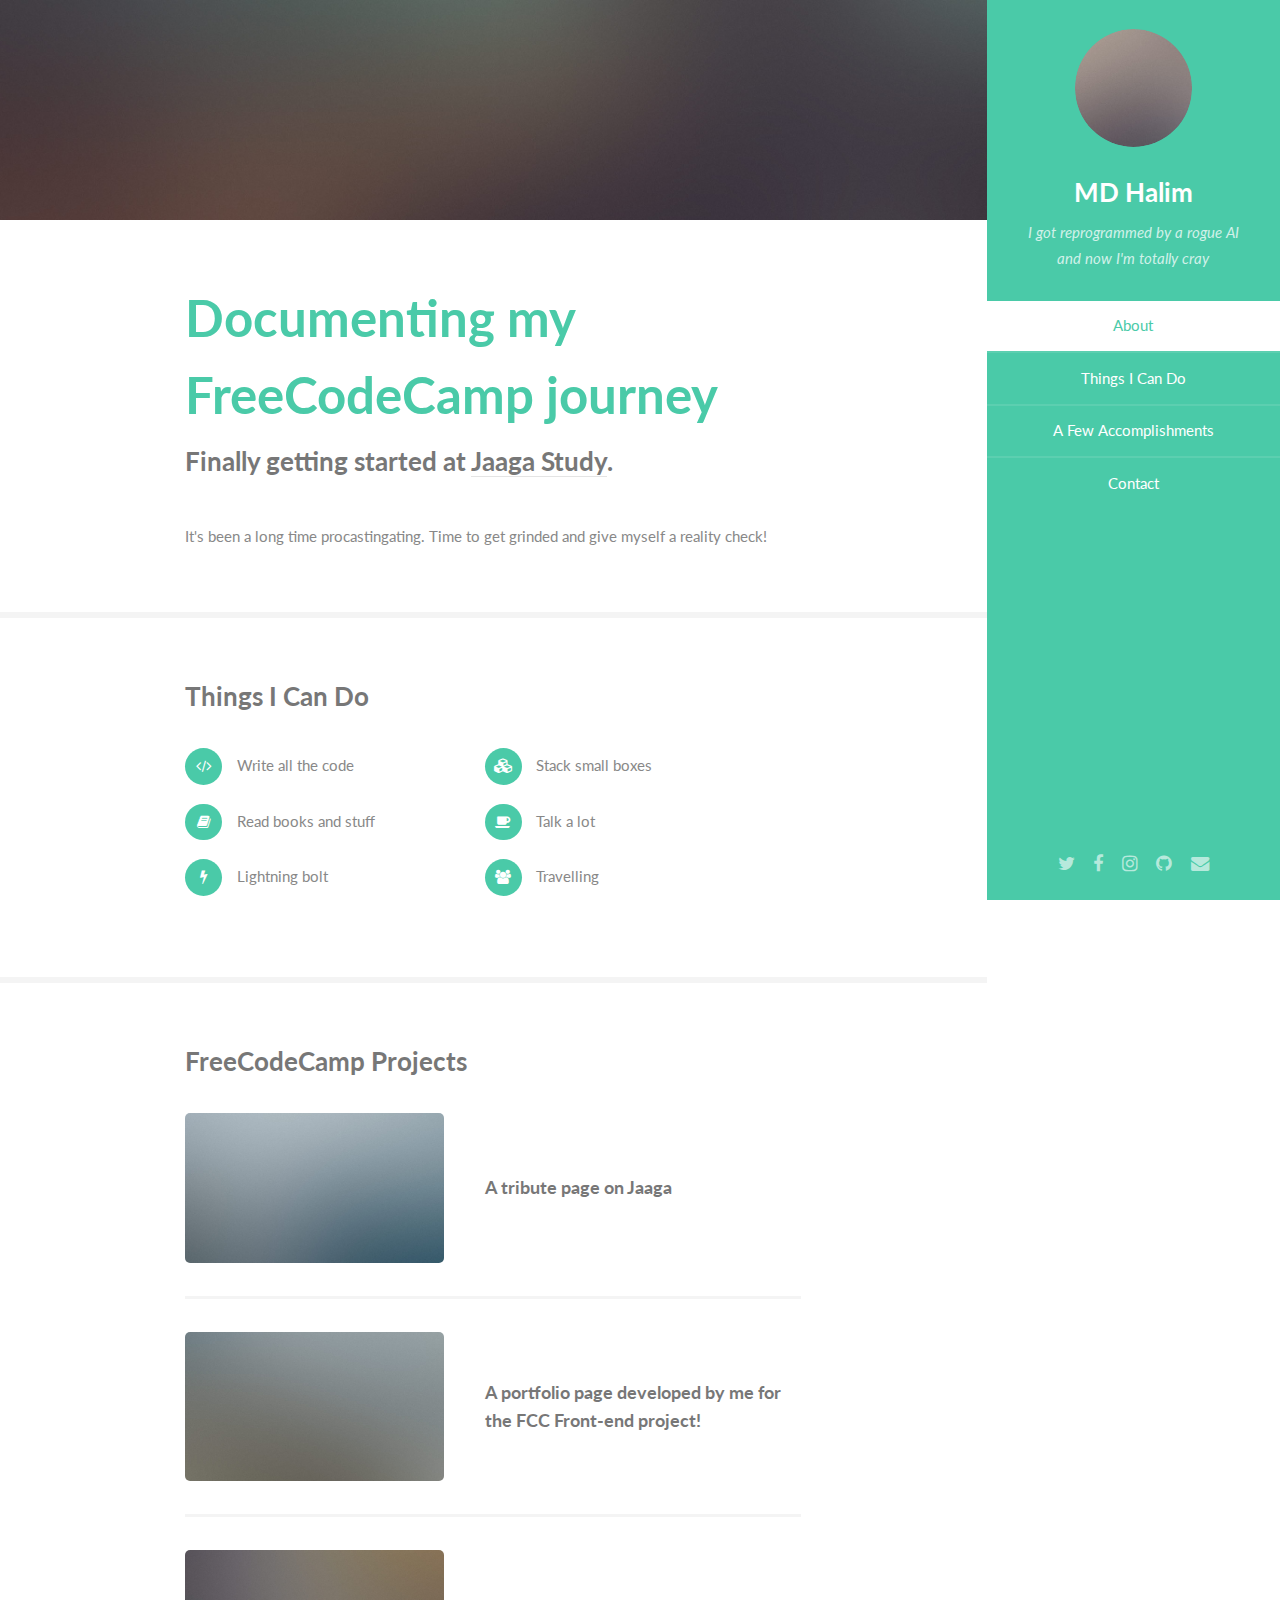
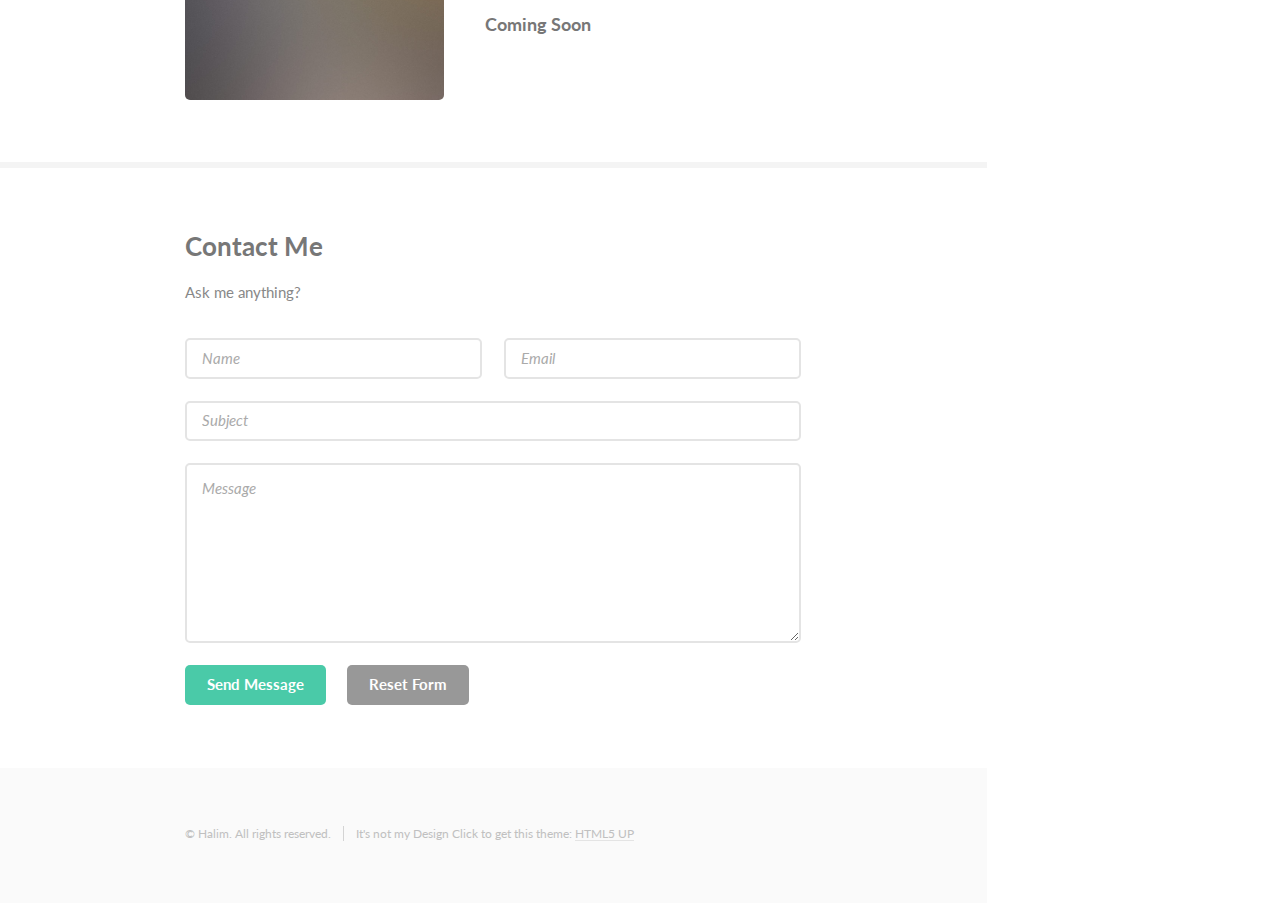
==== index.html @ 6d4e3729 "adding pagesg" ====
<!DOCTYPE HTML>
<!--
	Read Only by HTML5 UP
	html5up.net | @ajlkn
	Free for personal and commercial use under the CCA 3.0 license (html5up.net/license)
-->
<html>
	<head>
		<title>Read Only by HTML5 UP</title>
		<meta charset="utf-8" />
		<meta name="viewport" content="width=device-width, initial-scale=1" />
		<!--[if lte IE 8]><script src="assets/js/ie/html5shiv.js"></script><![endif]-->
		<link rel="stylesheet" href="assets/css/main.css" />
		<!--[if lte IE 8]><link rel="stylesheet" href="assets/css/ie8.css" /><![endif]-->
	</head>
	<body>

		<!-- Header -->
			<section id="header">
				<header>
					<span class="image avatar"><img src="images/avatar.jpg" alt="" /></span>
					<h1 id="logo"><a href="#">MD Halim</a></h1>
					<p>I got reprogrammed by a rogue AI<br />
					and now I'm totally cray</p>
				</header>
				<nav id="nav">
					<ul>
						<li><a href="#one" class="active">About</a></li>
						<li><a href="#two">Things I Can Do</a></li>
						<li><a href="#three">A Few Accomplishments</a></li>
						<li><a href="#four">Contact</a></li>
					</ul>
				</nav>
				<footer>
					<ul class="icons">
						<li><a href="http://twitter.com/halim.infinity" class="icon fa-twitter"><span class="label">Twitter</span></a></li>
						<li><a href="http://facebook.com/mdhalim" class="icon fa-facebook"><span class="label">Facebook</span></a></li>
						<li><a href="http://instagram.com/in4ra3d" class="icon fa-instagram"><span class="label">Instagram</span></a></li>
						<li><a href="http://github.com/mdhalim" class="icon fa-github"><span class="label">Github</span></a></li>
						<li><a href="mailto:halim.infinity@gmail.com" class="icon fa-envelope"><span class="label">Email</span></a></li>
					</ul>
				</footer>
			</section>

		<!-- Wrapper -->
			<div id="wrapper">

				<!-- Main -->
					<div id="main">

						<!-- One -->
							<section id="one">
								<div class="container">
									<header class="major">
										<h2>Documenting my FreeCodeCamp journey</h2>
										<p>Finally getting started at <a href="http://jaaga.in/study">Jaaga Study</a>.</p>
									</header>
									<p>It's been a long time procastingating. Time to get grinded and give myself a reality check!<p>
									</div>
							</section>

						<!-- Two -->
							<section id="two">
								<div class="container">
									<h3>Things I Can Do</h3>
									<p></p>
									<ul class="feature-icons">
										<li class="fa-code">Write all the code</li>
										<li class="fa-cubes">Stack small boxes</li>
										<li class="fa-book">Read books and stuff</li>
										<li class="fa-coffee">Talk a lot</li>
										<li class="fa-bolt">Lightning bolt</li>
										<li class="fa-users">Travelling</li>
									</ul>
								</div>
							</section>

						<!-- Three -->
							<section id="three">
								<div class="container">
									<h3>FreeCodeCamp Projects</h3>
									<p></p>
									<div class="features">
										<article>
											<a href="http://mdhalim.github.io/tribute_page/" class="image"><img src="images/pic01.jpg" alt="" /></a>
											<div class="inner">
												<h4>A tribute page on Jaaga</h4>
											</div>
										</article>
										<article>
											<a href="http://mdhalim.github.io/portfolio/" class="image"><img src="images/pic02.jpg" alt="" /></a>
											<div class="inner">
												<h4>A portfolio page developed by me for the FCC Front-end project!</h4>
											</div>
										</article>
										<article>
											<a href="#" class="image"><img src="images/pic03.jpg" alt="" /></a>
											<div class="inner">
												<h4>Coming Soon</h4>
											</div>
										</article>
									</div>
								</div>
							</section>

						<!-- Four -->
							<section id="four">
								<div class="container">
									<h3>Contact Me</h3>
									<p>Ask me anything?<p>
										<form method="post" action="#">
										<div class="row uniform">
											<div class="6u 12u(xsmall)"><input type="text" name="name" id="name" placeholder="Name" /></div>
											<div class="6u 12u(xsmall)"><input type="email" name="email" id="email" placeholder="Email" /></div>
										</div>
										<div class="row uniform">
											<div class="12u"><input type="text" name="subject" id="subject" placeholder="Subject" /></div>
										</div>
										<div class="row uniform">
											<div class="12u"><textarea name="message" id="message" placeholder="Message" rows="6"></textarea></div>
										</div>
										<div class="row uniform">
											<div class="12u">
												<ul class="actions">
													<li><input type="submit" class="special" value="Send Message" /></li>
													<li><input type="reset" value="Reset Form" /></li>
												</ul>
											</div>
										</div>
									</form>
								</div>
							</section>

						<!-- Five -->
						<!--
							<section id="five">
								<div class="container">
									<h3>Elements</h3>

									<section>
										<h4>Text</h4>
										<p>This is <b>bold</b> and this is <strong>strong</strong>. This is <i>italic</i> and this is <em>emphasized</em>.
										This is <sup>superscript</sup> text and this is <sub>subscript</sub> text.
										This is <u>underlined</u> and this is code: <code>for (;;) { ... }</code>. Finally, <a href="#">this is a link</a>.</p>
										<hr />
										<header>
											<h4>Heading with a Subtitle</h4>
											<p>Lorem ipsum dolor sit amet nullam id egestas urna aliquam</p>
										</header>
										<p>Nunc lacinia ante nunc ac lobortis. Interdum adipiscing gravida odio porttitor sem non mi integer non faucibus ornare mi ut ante amet placerat aliquet. Volutpat eu sed ante lacinia sapien lorem accumsan varius montes viverra nibh in adipiscing blandit tempus accumsan.</p>
										<header>
											<h5>Heading with a Subtitle</h5>
											<p>Lorem ipsum dolor sit amet nullam id egestas urna aliquam</p>
										</header>
										<p>Nunc lacinia ante nunc ac lobortis. Interdum adipiscing gravida odio porttitor sem non mi integer non faucibus ornare mi ut ante amet placerat aliquet. Volutpat eu sed ante lacinia sapien lorem accumsan varius montes viverra nibh in adipiscing blandit tempus accumsan.</p>
										<hr />
										<h2>Heading Level 2</h2>
										<h3>Heading Level 3</h3>
										<h4>Heading Level 4</h4>
										<h5>Heading Level 5</h5>
										<h6>Heading Level 6</h6>
										<hr />
										<h5>Blockquote</h5>
										<blockquote>Fringilla nisl. Donec accumsan interdum nisi, quis tincidunt felis sagittis eget tempus euismod. Vestibulum ante ipsum primis in faucibus vestibulum. Blandit adipiscing eu felis iaculis volutpat ac adipiscing accumsan faucibus. Vestibulum ante ipsum primis in faucibus lorem ipsum dolor sit amet nullam adipiscing eu felis.</blockquote>
										<h5>Preformatted</h5>
										<pre><code>i = 0;

	while (!deck.isInOrder()) {
	    print 'Iteration ' + i;
	    deck.shuffle();
	    i++;
	}

	print 'It took ' + i + ' iterations to sort the deck.';</code></pre>
									</section>

									<section>
										<h4>Lists</h4>
										<div class="row">
											<div class="6u 12u(xsmall)">
												<h5>Unordered</h5>
												<ul>
													<li>Dolor pulvinar etiam magna etiam.</li>
													<li>Sagittis adipiscing lorem eleifend.</li>
													<li>Felis enim feugiat dolore viverra.</li>
												</ul>
												<h5>Alternate</h5>
												<ul class="alt">
													<li>Dolor pulvinar etiam magna etiam.</li>
													<li>Sagittis adipiscing lorem eleifend.</li>
													<li>Felis enim feugiat dolore viverra.</li>
												</ul>
											</div>
											<div class="6u 12u(xsmall)">
												<h5>Ordered</h5>
												<ol>
													<li>Dolor pulvinar etiam magna etiam.</li>
													<li>Etiam vel felis at lorem sed viverra.</li>
													<li>Felis enim feugiat dolore viverra.</li>
													<li>Dolor pulvinar etiam magna etiam.</li>
													<li>Etiam vel felis at lorem sed viverra.</li>
													<li>Felis enim feugiat dolore viverra.</li>
												</ol>
												<h5>Icons</h5>
												<ul class="icons">
													<li><a href="#" class="icon fa-twitter"><span class="label">Twitter</span></a></li>
													<li><a href="#" class="icon fa-facebook"><span class="label">Facebook</span></a></li>
													<li><a href="#" class="icon fa-instagram"><span class="label">Instagram</span></a></li>
													<li><a href="#" class="icon fa-github"><span class="label">Github</span></a></li>
													<li><a href="#" class="icon fa-dribbble"><span class="label">Dribbble</span></a></li>
													<li><a href="#" class="icon fa-tumblr"><span class="label">Tumblr</span></a></li>
												</ul>
											</div>
										</div>
										<h5>Actions</h5>
										<ul class="actions">
											<li><a href="#" class="button special">Default</a></li>
											<li><a href="#" class="button">Default</a></li>
											<li><a href="#" class="button alt">Default</a></li>
										</ul>
										<ul class="actions small">
											<li><a href="#" class="button special small">Small</a></li>
											<li><a href="#" class="button small">Small</a></li>
											<li><a href="#" class="button alt small">Small</a></li>
										</ul>
										<div class="row">
											<div class="3u 6u(medium) 12u$(xsmall)">
												<ul class="actions vertical">
													<li><a href="#" class="button special">Default</a></li>
													<li><a href="#" class="button">Default</a></li>
													<li><a href="#" class="button alt">Default</a></li>
												</ul>
											</div>
											<div class="3u 6u$(medium) 12u$(xsmall)">
												<ul class="actions vertical small">
													<li><a href="#" class="button special small">Small</a></li>
													<li><a href="#" class="button small">Small</a></li>
													<li><a href="#" class="button alt small">Small</a></li>
												</ul>
											</div>
											<div class="3u 6u(medium) 12u$(xsmall)">
												<ul class="actions vertical">
													<li><a href="#" class="button special fit">Default</a></li>
													<li><a href="#" class="button fit">Default</a></li>
													<li><a href="#" class="button alt fit">Default</a></li>
												</ul>
											</div>
											<div class="3u 6u$(medium) 12u$(xsmall)">
												<ul class="actions vertical small">
													<li><a href="#" class="button special small fit">Small</a></li>
													<li><a href="#" class="button small fit">Small</a></li>
													<li><a href="#" class="button alt small fit">Small</a></li>
												</ul>
											</div>
										</div>
									</section>

									<section>
										<h4>Table</h4>
										<h5>Default</h5>
										<div class="table-wrapper">
											<table>
												<thead>
													<tr>
														<th>Name</th>
														<th>Description</th>
														<th>Price</th>
													</tr>
												</thead>
												<tbody>
													<tr>
														<td>Item One</td>
														<td>Ante turpis integer aliquet porttitor.</td>
														<td>29.99</td>
													</tr>
													<tr>
														<td>Item Two</td>
														<td>Vis ac commodo adipiscing arcu aliquet.</td>
														<td>19.99</td>
													</tr>
													<tr>
														<td>Item Three</td>
														<td> Morbi faucibus arcu accumsan lorem.</td>
														<td>29.99</td>
													</tr>
													<tr>
														<td>Item Four</td>
														<td>Vitae integer tempus condimentum.</td>
														<td>19.99</td>
													</tr>
													<tr>
														<td>Item Five</td>
														<td>Ante turpis integer aliquet porttitor.</td>
														<td>29.99</td>
													</tr>
												</tbody>
												<tfoot>
													<tr>
														<td colspan="2"></td>
														<td>100.00</td>
													</tr>
												</tfoot>
											</table>
										</div>

										<h5>Alternate</h5>
										<div class="table-wrapper">
											<table class="alt">
												<thead>
													<tr>
														<th>Name</th>
														<th>Description</th>
														<th>Price</th>
													</tr>
												</thead>
												<tbody>
													<tr>
														<td>Item One</td>
														<td>Ante turpis integer aliquet porttitor.</td>
														<td>29.99</td>
													</tr>
													<tr>
														<td>Item Two</td>
														<td>Vis ac commodo adipiscing arcu aliquet.</td>
														<td>19.99</td>
													</tr>
													<tr>
														<td>Item Three</td>
														<td> Morbi faucibus arcu accumsan lorem.</td>
														<td>29.99</td>
													</tr>
													<tr>
														<td>Item Four</td>
														<td>Vitae integer tempus condimentum.</td>
														<td>19.99</td>
													</tr>
													<tr>
														<td>Item Five</td>
														<td>Ante turpis integer aliquet porttitor.</td>
														<td>29.99</td>
													</tr>
												</tbody>
												<tfoot>
													<tr>
														<td colspan="2"></td>
														<td>100.00</td>
													</tr>
												</tfoot>
											</table>
										</div>
									</section>

									<section>
										<h4>Buttons</h4>
										<ul class="actions">
											<li><a href="#" class="button special">Special</a></li>
											<li><a href="#" class="button">Default</a></li>
											<li><a href="#" class="button alt">Alternate</a></li>
										</ul>
										<ul class="actions">
											<li><a href="#" class="button special big">Big</a></li>
											<li><a href="#" class="button">Default</a></li>
											<li><a href="#" class="button alt small">Small</a></li>
										</ul>
										<ul class="actions fit">
											<li><a href="#" class="button special fit">Fit</a></li>
											<li><a href="#" class="button fit">Fit</a></li>
											<li><a href="#" class="button alt fit">Fit</a></li>
										</ul>
										<ul class="actions fit small">
											<li><a href="#" class="button special fit small">Fit + Small</a></li>
											<li><a href="#" class="button fit small">Fit + Small</a></li>
											<li><a href="#" class="button alt fit small">Fit + Small</a></li>
										</ul>
										<ul class="actions">
											<li><a href="#" class="button special icon fa-download">Icon</a></li>
											<li><a href="#" class="button icon fa-download">Icon</a></li>
											<li><a href="#" class="button alt icon fa-check">Icon</a></li>
										</ul>
										<ul class="actions">
											<li><span class="button special disabled">Special</span></li>
											<li><span class="button disabled">Default</span></li>
											<li><span class="button alt disabled">Alternate</span></li>
										</ul>
									</section>

									<section>
										<h4>Form</h4>
										<form method="post" action="#">
											<div class="row uniform">
												<div class="6u 12u(xsmall)">
													<input type="text" name="demo-name" id="demo-name" value="" placeholder="Name" />
												</div>
												<div class="6u 12u(xsmall)">
													<input type="email" name="demo-email" id="demo-email" value="" placeholder="Email" />
												</div>
											</div>
											<div class="row uniform">
												<div class="12u">
													<div class="select-wrapper">
														<select name="demo-category" id="demo-category">
															<option value="">- Category -</option>
															<option value="1">Manufacturing</option>
															<option value="1">Shipping</option>
															<option value="1">Administration</option>
															<option value="1">Human Resources</option>
														</select>
													</div>
												</div>
											</div>
											<div class="row uniform">
												<div class="4u 12u(medium)">
													<input type="radio" id="demo-priority-low" name="demo-priority" checked>
													<label for="demo-priority-low">Low Priority</label>
												</div>
												<div class="4u 12u(medium)">
													<input type="radio" id="demo-priority-normal" name="demo-priority">
													<label for="demo-priority-normal">Normal Priority</label>
												</div>
												<div class="4u 12u(medium)">
													<input type="radio" id="demo-priority-high" name="demo-priority">
													<label for="demo-priority-high">High Priority</label>
												</div>
											</div>
											<div class="row uniform">
												<div class="6u 12u(medium)">
													<input type="checkbox" id="demo-copy" name="demo-copy">
													<label for="demo-copy">Email me a copy of this message</label>
												</div>
												<div class="6u 12u(medium)">
													<input type="checkbox" id="demo-human" name="demo-human" checked>
													<label for="demo-human">I am a human and not a robot</label>
												</div>
											</div>
											<div class="row uniform">
												<div class="12u">
													<textarea name="demo-message" id="demo-message" placeholder="Enter your message" rows="6"></textarea>
												</div>
											</div>
											<div class="row uniform">
												<div class="12u">
													<ul class="actions">
														<li><input type="submit" value="Send Message" /></li>
														<li><input type="reset" value="Reset" class="alt" /></li>
													</ul>
												</div>
											</div>
										</form>
									</section>

									<section>
										<h4>Image</h4>
										<h5>Fit</h5>
										<span class="image fit"><img src="images/banner.jpg" alt="" /></span>
										<div class="box alt">
											<div class="row 50% uniform">
												<div class="4u"><span class="image fit"><img src="images/pic01.jpg" alt="" /></span></div>
												<div class="4u"><span class="image fit"><img src="images/pic02.jpg" alt="" /></span></div>
												<div class="4u"><span class="image fit"><img src="images/pic03.jpg" alt="" /></span></div>
											</div>
											<div class="row 50% uniform">
												<div class="4u"><span class="image fit"><img src="images/pic02.jpg" alt="" /></span></div>
												<div class="4u"><span class="image fit"><img src="images/pic03.jpg" alt="" /></span></div>
												<div class="4u"><span class="image fit"><img src="images/pic01.jpg" alt="" /></span></div>
											</div>
											<div class="row 50% uniform">
												<div class="4u"><span class="image fit"><img src="images/pic03.jpg" alt="" /></span></div>
												<div class="4u"><span class="image fit"><img src="images/pic01.jpg" alt="" /></span></div>
												<div class="4u"><span class="image fit"><img src="images/pic02.jpg" alt="" /></span></div>
											</div>
										</div>
										<h5>Left &amp; Right</h5>
										<p><span class="image left"><img src="images/avatar.jpg" alt="" /></span>Fringilla nisl. Donec accumsan interdum nisi, quis tincidunt felis sagittis eget. tempus euismod. Vestibulum ante ipsum primis in faucibus vestibulum. Blandit adipiscing eu felis iaculis volutpat ac adipiscing accumsan eu faucibus. Integer ac pellentesque praesent tincidunt felis sagittis eget. tempus euismod. Vestibulum ante ipsum primis in faucibus vestibulum. Blandit adipiscing eu felis iaculis volutpat ac adipiscing accumsan eu faucibus. Integer ac pellentesque praesent. Donec accumsan interdum nisi, quis tincidunt felis sagittis eget. tempus euismod. Vestibulum ante ipsum primis in faucibus vestibulum. Blandit adipiscing eu felis iaculis volutpat ac adipiscing accumsan eu faucibus. Integer ac pellentesque praesent tincidunt felis sagittis eget. tempus euismod. Vestibulum ante ipsum primis in faucibus vestibulum. Blandit adipiscing eu felis iaculis volutpat ac adipiscing accumsan eu faucibus. Integer ac pellentesque praesent.</p>
										<p><span class="image right"><img src="images/avatar.jpg" alt="" /></span>Fringilla nisl. Donec accumsan interdum nisi, quis tincidunt felis sagittis eget. tempus euismod. Vestibulum ante ipsum primis in faucibus vestibulum. Blandit adipiscing eu felis iaculis volutpat ac adipiscing accumsan eu faucibus. Integer ac pellentesque praesent tincidunt felis sagittis eget. tempus euismod. Vestibulum ante ipsum primis in faucibus vestibulum. Blandit adipiscing eu felis iaculis volutpat ac adipiscing accumsan eu faucibus. Integer ac pellentesque praesent. Donec accumsan interdum nisi, quis tincidunt felis sagittis eget. tempus euismod. Vestibulum ante ipsum primis in faucibus vestibulum. Blandit adipiscing eu felis iaculis volutpat ac adipiscing accumsan eu faucibus. Integer ac pellentesque praesent tincidunt felis sagittis eget. tempus euismod. Vestibulum ante ipsum primis in faucibus vestibulum. Blandit adipiscing eu felis iaculis volutpat ac adipiscing accumsan eu faucibus. Integer ac pellentesque praesent.</p>
									</section>

								</div>
							</section>
						-->

					</div>

				<!-- Footer -->
					<section id="footer">
						<div class="container">
							<ul class="copyright">
								<li>&copy; Halim. All rights reserved.</li><li>It's not my Design Click to get this theme: <a href="http://html5up.net">HTML5 UP</a></li>
							</ul>
						</div>
					</section>

			</div>

		<!-- Scripts -->
			<script src="assets/js/jquery.min.js"></script>
			<script src="assets/js/jquery.scrollzer.min.js"></script>
			<script src="assets/js/jquery.scrolly.min.js"></script>
			<script src="assets/js/skel.min.js"></script>
			<script src="assets/js/util.js"></script>
			<!--[if lte IE 8]><script src="assets/js/ie/respond.min.js"></script><![endif]-->
			<script src="assets/js/main.js"></script>

	</body>
</html>
---- assets/css/main.css ----
@import url("font-awesome.min.css");
@import url("https://fonts.googleapis.com/css?family=Lato:400,400italic,700,700italic|Source+Code+Pro:400");

/*
	Read Only by HTML5 UP
	html5up.net | @ajlkn
	Free for personal and commercial use under the CCA 3.0 license (html5up.net/license)
*/

/* Reset */

	html, body, div, span, applet, object, iframe, h1, h2, h3, h4, h5, h6, p, blockquote, pre, a, abbr, acronym, address, big, cite, code, del, dfn, em, img, ins, kbd, q, s, samp, small, strike, strong, sub, sup, tt, var, b, u, i, center, dl, dt, dd, ol, ul, li, fieldset, form, label, legend, table, caption, tbody, tfoot, thead, tr, th, td, article, aside, canvas, details, embed, figure, figcaption, footer, header, hgroup, menu, nav, output, ruby, section, summary, time, mark, audio, video {
		margin: 0;
		padding: 0;
		border: 0;
		font-size: 100%;
		font: inherit;
		vertical-align: baseline;
	}

	article, aside, details, figcaption, figure, footer, header, hgroup, menu, nav, section {
		display: block;
	}

	body {
		line-height: 1;
	}

	ol, ul {
		list-style: none;
	}

	blockquote, q {
		quotes: none;
	}

	blockquote:before, blockquote:after, q:before, q:after {
		content: '';
		content: none;
	}

	table {
		border-collapse: collapse;
		border-spacing: 0;
	}

	body {
		-webkit-text-size-adjust: none;
	}

/* Box Model */

	*, *:before, *:after {
		-moz-box-sizing: border-box;
		-webkit-box-sizing: border-box;
		box-sizing: border-box;
	}

/* Containers */

	.container {
		margin-left: auto;
		margin-right: auto;
	}

	.container.\31 25\25 {
		width: 100%;
		max-width: 56.25em;
		min-width: 45em;
	}

	.container.\37 5\25 {
		width: 33.75em;
	}

	.container.\35 0\25 {
		width: 22.5em;
	}

	.container.\32 5\25 {
		width: 11.25em;
	}

	.container {
		width: 45em;
	}

	@media screen and (max-width: 1680px) {

		.container.\31 25\25 {
			width: 100%;
			max-width: 56.25em;
			min-width: 45em;
		}

		.container.\37 5\25 {
			width: 33.75em;
		}

		.container.\35 0\25 {
			width: 22.5em;
		}

		.container.\32 5\25 {
			width: 11.25em;
		}

		.container {
			width: 45em;
		}

	}

	@media screen and (max-width: 1280px) {

		.container.\31 25\25 {
			width: 100%;
			max-width: 52.5em;
			min-width: 42em;
		}

		.container.\37 5\25 {
			width: 31.5em;
		}

		.container.\35 0\25 {
			width: 21em;
		}

		.container.\32 5\25 {
			width: 10.5em;
		}

		.container {
			width: 42em;
		}

	}

	@media screen and (max-width: 1024px) {

		.container.\31 25\25 {
			width: 100%;
			max-width: 106.25%;
			min-width: 85%;
		}

		.container.\37 5\25 {
			width: 63.75%;
		}

		.container.\35 0\25 {
			width: 42.5%;
		}

		.container.\32 5\25 {
			width: 21.25%;
		}

		.container {
			width: 85% !important;
		}

	}

	@media screen and (max-width: 736px) {

		.container.\31 25\25 {
			width: 100%;
			max-width: 112.5%;
			min-width: 90%;
		}

		.container.\37 5\25 {
			width: 67.5%;
		}

		.container.\35 0\25 {
			width: 45%;
		}

		.container.\32 5\25 {
			width: 22.5%;
		}

		.container {
			width: 90% !important;
		}

	}

	@media screen and (max-width: 480px) {

		.container.\31 25\25 {
			width: 100%;
			max-width: 112.5%;
			min-width: 90%;
		}

		.container.\37 5\25 {
			width: 67.5%;
		}

		.container.\35 0\25 {
			width: 45%;
		}

		.container.\32 5\25 {
			width: 22.5%;
		}

		.container {
			width: 90% !important;
		}

	}

/* Grid */

	.row {
		border-bottom: solid 1px transparent;
		-moz-box-sizing: border-box;
		-webkit-box-sizing: border-box;
		box-sizing: border-box;
	}

	.row > * {
		float: left;
		-moz-box-sizing: border-box;
		-webkit-box-sizing: border-box;
		box-sizing: border-box;
	}

	.row:after, .row:before {
		content: '';
		display: block;
		clear: both;
		height: 0;
	}

	.row.uniform > * > :first-child {
		margin-top: 0;
	}

	.row.uniform > * > :last-child {
		margin-bottom: 0;
	}

	.row.\30 \25 > * {
		padding: 0 0 0 0em;
	}

	.row.\30 \25 {
		margin: 0 0 -1px 0em;
	}

	.row.uniform.\30 \25 > * {
		padding: 0em 0 0 0em;
	}

	.row.uniform.\30 \25 {
		margin: 0em 0 -1px 0em;
	}

	.row > * {
		padding: 0 0 0 2em;
	}

	.row {
		margin: 0 0 -1px -2em;
	}

	.row.uniform > * {
		padding: 2em 0 0 2em;
	}

	.row.uniform {
		margin: -2em 0 -1px -2em;
	}

	.row.\32 00\25 > * {
		padding: 0 0 0 4em;
	}

	.row.\32 00\25 {
		margin: 0 0 -1px -4em;
	}

	.row.uniform.\32 00\25 > * {
		padding: 4em 0 0 4em;
	}

	.row.uniform.\32 00\25 {
		margin: -4em 0 -1px -4em;
	}

	.row.\31 50\25 > * {
		padding: 0 0 0 3em;
	}

	.row.\31 50\25 {
		margin: 0 0 -1px -3em;
	}

	.row.uniform.\31 50\25 > * {
		padding: 3em 0 0 3em;
	}

	.row.uniform.\31 50\25 {
		margin: -3em 0 -1px -3em;
	}

	.row.\35 0\25 > * {
		padding: 0 0 0 1em;
	}

	.row.\35 0\25 {
		margin: 0 0 -1px -1em;
	}

	.row.uniform.\35 0\25 > * {
		padding: 1em 0 0 1em;
	}

	.row.uniform.\35 0\25 {
		margin: -1em 0 -1px -1em;
	}

	.row.\32 5\25 > * {
		padding: 0 0 0 0.5em;
	}

	.row.\32 5\25 {
		margin: 0 0 -1px -0.5em;
	}

	.row.uniform.\32 5\25 > * {
		padding: 0.5em 0 0 0.5em;
	}

	.row.uniform.\32 5\25 {
		margin: -0.5em 0 -1px -0.5em;
	}

	.\31 2u, .\31 2u\24 {
		width: 100%;
		clear: none;
		margin-left: 0;
	}

	.\31 1u, .\31 1u\24 {
		width: 91.6666666667%;
		clear: none;
		margin-left: 0;
	}

	.\31 0u, .\31 0u\24 {
		width: 83.3333333333%;
		clear: none;
		margin-left: 0;
	}

	.\39 u, .\39 u\24 {
		width: 75%;
		clear: none;
		margin-left: 0;
	}

	.\38 u, .\38 u\24 {
		width: 66.6666666667%;
		clear: none;
		margin-left: 0;
	}

	.\37 u, .\37 u\24 {
		width: 58.3333333333%;
		clear: none;
		margin-left: 0;
	}

	.\36 u, .\36 u\24 {
		width: 50%;
		clear: none;
		margin-left: 0;
	}

	.\35 u, .\35 u\24 {
		width: 41.6666666667%;
		clear: none;
		margin-left: 0;
	}

	.\34 u, .\34 u\24 {
		width: 33.3333333333%;
		clear: none;
		margin-left: 0;
	}

	.\33 u, .\33 u\24 {
		width: 25%;
		clear: none;
		margin-left: 0;
	}

	.\32 u, .\32 u\24 {
		width: 16.6666666667%;
		clear: none;
		margin-left: 0;
	}

	.\31 u, .\31 u\24 {
		width: 8.3333333333%;
		clear: none;
		margin-left: 0;
	}

	.\31 2u\24 + *,
	.\31 1u\24 + *,
	.\31 0u\24 + *,
	.\39 u\24 + *,
	.\38 u\24 + *,
	.\37 u\24 + *,
	.\36 u\24 + *,
	.\35 u\24 + *,
	.\34 u\24 + *,
	.\33 u\24 + *,
	.\32 u\24 + *,
	.\31 u\24 + * {
		clear: left;
	}

	.\-11u {
		margin-left: 91.66667%;
	}

	.\-10u {
		margin-left: 83.33333%;
	}

	.\-9u {
		margin-left: 75%;
	}

	.\-8u {
		margin-left: 66.66667%;
	}

	.\-7u {
		margin-left: 58.33333%;
	}

	.\-6u {
		margin-left: 50%;
	}

	.\-5u {
		margin-left: 41.66667%;
	}

	.\-4u {
		margin-left: 33.33333%;
	}

	.\-3u {
		margin-left: 25%;
	}

	.\-2u {
		margin-left: 16.66667%;
	}

	.\-1u {
		margin-left: 8.33333%;
	}

	@media screen and (max-width: 1680px) {

		.row > * {
			padding: 0 0 0 2em;
		}

		.row {
			margin: 0 0 -1px -2em;
		}

		.row.uniform > * {
			padding: 2em 0 0 2em;
		}

		.row.uniform {
			margin: -2em 0 -1px -2em;
		}

		.row.\32 00\25 > * {
			padding: 0 0 0 4em;
		}

		.row.\32 00\25 {
			margin: 0 0 -1px -4em;
		}

		.row.uniform.\32 00\25 > * {
			padding: 4em 0 0 4em;
		}

		.row.uniform.\32 00\25 {
			margin: -4em 0 -1px -4em;
		}

		.row.\31 50\25 > * {
			padding: 0 0 0 3em;
		}

		.row.\31 50\25 {
			margin: 0 0 -1px -3em;
		}

		.row.uniform.\31 50\25 > * {
			padding: 3em 0 0 3em;
		}

		.row.uniform.\31 50\25 {
			margin: -3em 0 -1px -3em;
		}

		.row.\35 0\25 > * {
			padding: 0 0 0 1em;
		}

		.row.\35 0\25 {
			margin: 0 0 -1px -1em;
		}

		.row.uniform.\35 0\25 > * {
			padding: 1em 0 0 1em;
		}

		.row.uniform.\35 0\25 {
			margin: -1em 0 -1px -1em;
		}

		.row.\32 5\25 > * {
			padding: 0 0 0 0.5em;
		}

		.row.\32 5\25 {
			margin: 0 0 -1px -0.5em;
		}

		.row.uniform.\32 5\25 > * {
			padding: 0.5em 0 0 0.5em;
		}

		.row.uniform.\32 5\25 {
			margin: -0.5em 0 -1px -0.5em;
		}

		.\31 2u\28xlarge\29, .\31 2u\24\28xlarge\29 {
			width: 100%;
			clear: none;
			margin-left: 0;
		}

		.\31 1u\28xlarge\29, .\31 1u\24\28xlarge\29 {
			width: 91.6666666667%;
			clear: none;
			margin-left: 0;
		}

		.\31 0u\28xlarge\29, .\31 0u\24\28xlarge\29 {
			width: 83.3333333333%;
			clear: none;
			margin-left: 0;
		}

		.\39 u\28xlarge\29, .\39 u\24\28xlarge\29 {
			width: 75%;
			clear: none;
			margin-left: 0;
		}

		.\38 u\28xlarge\29, .\38 u\24\28xlarge\29 {
			width: 66.6666666667%;
			clear: none;
			margin-left: 0;
		}

		.\37 u\28xlarge\29, .\37 u\24\28xlarge\29 {
			width: 58.3333333333%;
			clear: none;
			margin-left: 0;
		}

		.\36 u\28xlarge\29, .\36 u\24\28xlarge\29 {
			width: 50%;
			clear: none;
			margin-left: 0;
		}

		.\35 u\28xlarge\29, .\35 u\24\28xlarge\29 {
			width: 41.6666666667%;
			clear: none;
			margin-left: 0;
		}

		.\34 u\28xlarge\29, .\34 u\24\28xlarge\29 {
			width: 33.3333333333%;
			clear: none;
			margin-left: 0;
		}

		.\33 u\28xlarge\29, .\33 u\24\28xlarge\29 {
			width: 25%;
			clear: none;
			margin-left: 0;
		}

		.\32 u\28xlarge\29, .\32 u\24\28xlarge\29 {
			width: 16.6666666667%;
			clear: none;
			margin-left: 0;
		}

		.\31 u\28xlarge\29, .\31 u\24\28xlarge\29 {
			width: 8.3333333333%;
			clear: none;
			margin-left: 0;
		}

		.\31 2u\24\28xlarge\29 + *,
		.\31 1u\24\28xlarge\29 + *,
		.\31 0u\24\28xlarge\29 + *,
		.\39 u\24\28xlarge\29 + *,
		.\38 u\24\28xlarge\29 + *,
		.\37 u\24\28xlarge\29 + *,
		.\36 u\24\28xlarge\29 + *,
		.\35 u\24\28xlarge\29 + *,
		.\34 u\24\28xlarge\29 + *,
		.\33 u\24\28xlarge\29 + *,
		.\32 u\24\28xlarge\29 + *,
		.\31 u\24\28xlarge\29 + * {
			clear: left;
		}

		.\-11u\28xlarge\29 {
			margin-left: 91.66667%;
		}

		.\-10u\28xlarge\29 {
			margin-left: 83.33333%;
		}

		.\-9u\28xlarge\29 {
			margin-left: 75%;
		}

		.\-8u\28xlarge\29 {
			margin-left: 66.66667%;
		}

		.\-7u\28xlarge\29 {
			margin-left: 58.33333%;
		}

		.\-6u\28xlarge\29 {
			margin-left: 50%;
		}

		.\-5u\28xlarge\29 {
			margin-left: 41.66667%;
		}

		.\-4u\28xlarge\29 {
			margin-left: 33.33333%;
		}

		.\-3u\28xlarge\29 {
			margin-left: 25%;
		}

		.\-2u\28xlarge\29 {
			margin-left: 16.66667%;
		}

		.\-1u\28xlarge\29 {
			margin-left: 8.33333%;
		}

	}

	@media screen and (max-width: 1280px) {

		.row > * {
			padding: 0 0 0 1.5em;
		}

		.row {
			margin: 0 0 -1px -1.5em;
		}

		.row.uniform > * {
			padding: 1.5em 0 0 1.5em;
		}

		.row.uniform {
			margin: -1.5em 0 -1px -1.5em;
		}

		.row.\32 00\25 > * {
			padding: 0 0 0 3em;
		}

		.row.\32 00\25 {
			margin: 0 0 -1px -3em;
		}

		.row.uniform.\32 00\25 > * {
			padding: 3em 0 0 3em;
		}

		.row.uniform.\32 00\25 {
			margin: -3em 0 -1px -3em;
		}

		.row.\31 50\25 > * {
			padding: 0 0 0 2.25em;
		}

		.row.\31 50\25 {
			margin: 0 0 -1px -2.25em;
		}

		.row.uniform.\31 50\25 > * {
			padding: 2.25em 0 0 2.25em;
		}

		.row.uniform.\31 50\25 {
			margin: -2.25em 0 -1px -2.25em;
		}

		.row.\35 0\25 > * {
			padding: 0 0 0 0.75em;
		}

		.row.\35 0\25 {
			margin: 0 0 -1px -0.75em;
		}

		.row.uniform.\35 0\25 > * {
			padding: 0.75em 0 0 0.75em;
		}

		.row.uniform.\35 0\25 {
			margin: -0.75em 0 -1px -0.75em;
		}

		.row.\32 5\25 > * {
			padding: 0 0 0 0.375em;
		}

		.row.\32 5\25 {
			margin: 0 0 -1px -0.375em;
		}

		.row.uniform.\32 5\25 > * {
			padding: 0.375em 0 0 0.375em;
		}

		.row.uniform.\32 5\25 {
			margin: -0.375em 0 -1px -0.375em;
		}

		.\31 2u\28large\29, .\31 2u\24\28large\29 {
			width: 100%;
			clear: none;
			margin-left: 0;
		}

		.\31 1u\28large\29, .\31 1u\24\28large\29 {
			width: 91.6666666667%;
			clear: none;
			margin-left: 0;
		}

		.\31 0u\28large\29, .\31 0u\24\28large\29 {
			width: 83.3333333333%;
			clear: none;
			margin-left: 0;
		}

		.\39 u\28large\29, .\39 u\24\28large\29 {
			width: 75%;
			clear: none;
			margin-left: 0;
		}

		.\38 u\28large\29, .\38 u\24\28large\29 {
			width: 66.6666666667%;
			clear: none;
			margin-left: 0;
		}

		.\37 u\28large\29, .\37 u\24\28large\29 {
			width: 58.3333333333%;
			clear: none;
			margin-left: 0;
		}

		.\36 u\28large\29, .\36 u\24\28large\29 {
			width: 50%;
			clear: none;
			margin-left: 0;
		}

		.\35 u\28large\29, .\35 u\24\28large\29 {
			width: 41.6666666667%;
			clear: none;
			margin-left: 0;
		}

		.\34 u\28large\29, .\34 u\24\28large\29 {
			width: 33.3333333333%;
			clear: none;
			margin-left: 0;
		}

		.\33 u\28large\29, .\33 u\24\28large\29 {
			width: 25%;
			clear: none;
			margin-left: 0;
		}

		.\32 u\28large\29, .\32 u\24\28large\29 {
			width: 16.6666666667%;
			clear: none;
			margin-left: 0;
		}

		.\31 u\28large\29, .\31 u\24\28large\29 {
			width: 8.3333333333%;
			clear: none;
			margin-left: 0;
		}

		.\31 2u\24\28large\29 + *,
		.\31 1u\24\28large\29 + *,
		.\31 0u\24\28large\29 + *,
		.\39 u\24\28large\29 + *,
		.\38 u\24\28large\29 + *,
		.\37 u\24\28large\29 + *,
		.\36 u\24\28large\29 + *,
		.\35 u\24\28large\29 + *,
		.\34 u\24\28large\29 + *,
		.\33 u\24\28large\29 + *,
		.\32 u\24\28large\29 + *,
		.\31 u\24\28large\29 + * {
			clear: left;
		}

		.\-11u\28large\29 {
			margin-left: 91.66667%;
		}

		.\-10u\28large\29 {
			margin-left: 83.33333%;
		}

		.\-9u\28large\29 {
			margin-left: 75%;
		}

		.\-8u\28large\29 {
			margin-left: 66.66667%;
		}

		.\-7u\28large\29 {
			margin-left: 58.33333%;
		}

		.\-6u\28large\29 {
			margin-left: 50%;
		}

		.\-5u\28large\29 {
			margin-left: 41.66667%;
		}

		.\-4u\28large\29 {
			margin-left: 33.33333%;
		}

		.\-3u\28large\29 {
			margin-left: 25%;
		}

		.\-2u\28large\29 {
			margin-left: 16.66667%;
		}

		.\-1u\28large\29 {
			margin-left: 8.33333%;
		}

	}

	@media screen and (max-width: 1024px) {

		.row > * {
			padding: 0 0 0 1.5em;
		}

		.row {
			margin: 0 0 -1px -1.5em;
		}

		.row.uniform > * {
			padding: 1.5em 0 0 1.5em;
		}

		.row.uniform {
			margin: -1.5em 0 -1px -1.5em;
		}

		.row.\32 00\25 > * {
			padding: 0 0 0 3em;
		}

		.row.\32 00\25 {
			margin: 0 0 -1px -3em;
		}

		.row.uniform.\32 00\25 > * {
			padding: 3em 0 0 3em;
		}

		.row.uniform.\32 00\25 {
			margin: -3em 0 -1px -3em;
		}

		.row.\31 50\25 > * {
			padding: 0 0 0 2.25em;
		}

		.row.\31 50\25 {
			margin: 0 0 -1px -2.25em;
		}

		.row.uniform.\31 50\25 > * {
			padding: 2.25em 0 0 2.25em;
		}

		.row.uniform.\31 50\25 {
			margin: -2.25em 0 -1px -2.25em;
		}

		.row.\35 0\25 > * {
			padding: 0 0 0 0.75em;
		}

		.row.\35 0\25 {
			margin: 0 0 -1px -0.75em;
		}

		.row.uniform.\35 0\25 > * {
			padding: 0.75em 0 0 0.75em;
		}

		.row.uniform.\35 0\25 {
			margin: -0.75em 0 -1px -0.75em;
		}

		.row.\32 5\25 > * {
			padding: 0 0 0 0.375em;
		}

		.row.\32 5\25 {
			margin: 0 0 -1px -0.375em;
		}

		.row.uniform.\32 5\25 > * {
			padding: 0.375em 0 0 0.375em;
		}

		.row.uniform.\32 5\25 {
			margin: -0.375em 0 -1px -0.375em;
		}

		.\31 2u\28medium\29, .\31 2u\24\28medium\29 {
			width: 100%;
			clear: none;
			margin-left: 0;
		}

		.\31 1u\28medium\29, .\31 1u\24\28medium\29 {
			width: 91.6666666667%;
			clear: none;
			margin-left: 0;
		}

		.\31 0u\28medium\29, .\31 0u\24\28medium\29 {
			width: 83.3333333333%;
			clear: none;
			margin-left: 0;
		}

		.\39 u\28medium\29, .\39 u\24\28medium\29 {
			width: 75%;
			clear: none;
			margin-left: 0;
		}

		.\38 u\28medium\29, .\38 u\24\28medium\29 {
			width: 66.6666666667%;
			clear: none;
			margin-left: 0;
		}

		.\37 u\28medium\29, .\37 u\24\28medium\29 {
			width: 58.3333333333%;
			clear: none;
			margin-left: 0;
		}

		.\36 u\28medium\29, .\36 u\24\28medium\29 {
			width: 50%;
			clear: none;
			margin-left: 0;
		}

		.\35 u\28medium\29, .\35 u\24\28medium\29 {
			width: 41.6666666667%;
			clear: none;
			margin-left: 0;
		}

		.\34 u\28medium\29, .\34 u\24\28medium\29 {
			width: 33.3333333333%;
			clear: none;
			margin-left: 0;
		}

		.\33 u\28medium\29, .\33 u\24\28medium\29 {
			width: 25%;
			clear: none;
			margin-left: 0;
		}

		.\32 u\28medium\29, .\32 u\24\28medium\29 {
			width: 16.6666666667%;
			clear: none;
			margin-left: 0;
		}

		.\31 u\28medium\29, .\31 u\24\28medium\29 {
			width: 8.3333333333%;
			clear: none;
			margin-left: 0;
		}

		.\31 2u\24\28medium\29 + *,
		.\31 1u\24\28medium\29 + *,
		.\31 0u\24\28medium\29 + *,
		.\39 u\24\28medium\29 + *,
		.\38 u\24\28medium\29 + *,
		.\37 u\24\28medium\29 + *,
		.\36 u\24\28medium\29 + *,
		.\35 u\24\28medium\29 + *,
		.\34 u\24\28medium\29 + *,
		.\33 u\24\28medium\29 + *,
		.\32 u\24\28medium\29 + *,
		.\31 u\24\28medium\29 + * {
			clear: left;
		}

		.\-11u\28medium\29 {
			margin-left: 91.66667%;
		}

		.\-10u\28medium\29 {
			margin-left: 83.33333%;
		}

		.\-9u\28medium\29 {
			margin-left: 75%;
		}

		.\-8u\28medium\29 {
			margin-left: 66.66667%;
		}

		.\-7u\28medium\29 {
			margin-left: 58.33333%;
		}

		.\-6u\28medium\29 {
			margin-left: 50%;
		}

		.\-5u\28medium\29 {
			margin-left: 41.66667%;
		}

		.\-4u\28medium\29 {
			margin-left: 33.33333%;
		}

		.\-3u\28medium\29 {
			margin-left: 25%;
		}

		.\-2u\28medium\29 {
			margin-left: 16.66667%;
		}

		.\-1u\28medium\29 {
			margin-left: 8.33333%;
		}

	}

	@media screen and (max-width: 736px) {

		.row > * {
			padding: 0 0 0 1.25em;
		}

		.row {
			margin: 0 0 -1px -1.25em;
		}

		.row.uniform > * {
			padding: 1.25em 0 0 1.25em;
		}

		.row.uniform {
			margin: -1.25em 0 -1px -1.25em;
		}

		.row.\32 00\25 > * {
			padding: 0 0 0 2.5em;
		}

		.row.\32 00\25 {
			margin: 0 0 -1px -2.5em;
		}

		.row.uniform.\32 00\25 > * {
			padding: 2.5em 0 0 2.5em;
		}

		.row.uniform.\32 00\25 {
			margin: -2.5em 0 -1px -2.5em;
		}

		.row.\31 50\25 > * {
			padding: 0 0 0 1.875em;
		}

		.row.\31 50\25 {
			margin: 0 0 -1px -1.875em;
		}

		.row.uniform.\31 50\25 > * {
			padding: 1.875em 0 0 1.875em;
		}

		.row.uniform.\31 50\25 {
			margin: -1.875em 0 -1px -1.875em;
		}

		.row.\35 0\25 > * {
			padding: 0 0 0 0.625em;
		}

		.row.\35 0\25 {
			margin: 0 0 -1px -0.625em;
		}

		.row.uniform.\35 0\25 > * {
			padding: 0.625em 0 0 0.625em;
		}

		.row.uniform.\35 0\25 {
			margin: -0.625em 0 -1px -0.625em;
		}

		.row.\32 5\25 > * {
			padding: 0 0 0 0.3125em;
		}

		.row.\32 5\25 {
			margin: 0 0 -1px -0.3125em;
		}

		.row.uniform.\32 5\25 > * {
			padding: 0.3125em 0 0 0.3125em;
		}

		.row.uniform.\32 5\25 {
			margin: -0.3125em 0 -1px -0.3125em;
		}

		.\31 2u\28small\29, .\31 2u\24\28small\29 {
			width: 100%;
			clear: none;
			margin-left: 0;
		}

		.\31 1u\28small\29, .\31 1u\24\28small\29 {
			width: 91.6666666667%;
			clear: none;
			margin-left: 0;
		}

		.\31 0u\28small\29, .\31 0u\24\28small\29 {
			width: 83.3333333333%;
			clear: none;
			margin-left: 0;
		}

		.\39 u\28small\29, .\39 u\24\28small\29 {
			width: 75%;
			clear: none;
			margin-left: 0;
		}

		.\38 u\28small\29, .\38 u\24\28small\29 {
			width: 66.6666666667%;
			clear: none;
			margin-left: 0;
		}

		.\37 u\28small\29, .\37 u\24\28small\29 {
			width: 58.3333333333%;
			clear: none;
			margin-left: 0;
		}

		.\36 u\28small\29, .\36 u\24\28small\29 {
			width: 50%;
			clear: none;
			margin-left: 0;
		}

		.\35 u\28small\29, .\35 u\24\28small\29 {
			width: 41.6666666667%;
			clear: none;
			margin-left: 0;
		}

		.\34 u\28small\29, .\34 u\24\28small\29 {
			width: 33.3333333333%;
			clear: none;
			margin-left: 0;
		}

		.\33 u\28small\29, .\33 u\24\28small\29 {
			width: 25%;
			clear: none;
			margin-left: 0;
		}

		.\32 u\28small\29, .\32 u\24\28small\29 {
			width: 16.6666666667%;
			clear: none;
			margin-left: 0;
		}

		.\31 u\28small\29, .\31 u\24\28small\29 {
			width: 8.3333333333%;
			clear: none;
			margin-left: 0;
		}

		.\31 2u\24\28small\29 + *,
		.\31 1u\24\28small\29 + *,
		.\31 0u\24\28small\29 + *,
		.\39 u\24\28small\29 + *,
		.\38 u\24\28small\29 + *,
		.\37 u\24\28small\29 + *,
		.\36 u\24\28small\29 + *,
		.\35 u\24\28small\29 + *,
		.\34 u\24\28small\29 + *,
		.\33 u\24\28small\29 + *,
		.\32 u\24\28small\29 + *,
		.\31 u\24\28small\29 + * {
			clear: left;
		}

		.\-11u\28small\29 {
			margin-left: 91.66667%;
		}

		.\-10u\28small\29 {
			margin-left: 83.33333%;
		}

		.\-9u\28small\29 {
			margin-left: 75%;
		}

		.\-8u\28small\29 {
			margin-left: 66.66667%;
		}

		.\-7u\28small\29 {
			margin-left: 58.33333%;
		}

		.\-6u\28small\29 {
			margin-left: 50%;
		}

		.\-5u\28small\29 {
			margin-left: 41.66667%;
		}

		.\-4u\28small\29 {
			margin-left: 33.33333%;
		}

		.\-3u\28small\29 {
			margin-left: 25%;
		}

		.\-2u\28small\29 {
			margin-left: 16.66667%;
		}

		.\-1u\28small\29 {
			margin-left: 8.33333%;
		}

	}

	@media screen and (max-width: 480px) {

		.row > * {
			padding: 0 0 0 1.25em;
		}

		.row {
			margin: 0 0 -1px -1.25em;
		}

		.row.uniform > * {
			padding: 1.25em 0 0 1.25em;
		}

		.row.uniform {
			margin: -1.25em 0 -1px -1.25em;
		}

		.row.\32 00\25 > * {
			padding: 0 0 0 2.5em;
		}

		.row.\32 00\25 {
			margin: 0 0 -1px -2.5em;
		}

		.row.uniform.\32 00\25 > * {
			padding: 2.5em 0 0 2.5em;
		}

		.row.uniform.\32 00\25 {
			margin: -2.5em 0 -1px -2.5em;
		}

		.row.\31 50\25 > * {
			padding: 0 0 0 1.875em;
		}

		.row.\31 50\25 {
			margin: 0 0 -1px -1.875em;
		}

		.row.uniform.\31 50\25 > * {
			padding: 1.875em 0 0 1.875em;
		}

		.row.uniform.\31 50\25 {
			margin: -1.875em 0 -1px -1.875em;
		}

		.row.\35 0\25 > * {
			padding: 0 0 0 0.625em;
		}

		.row.\35 0\25 {
			margin: 0 0 -1px -0.625em;
		}

		.row.uniform.\35 0\25 > * {
			padding: 0.625em 0 0 0.625em;
		}

		.row.uniform.\35 0\25 {
			margin: -0.625em 0 -1px -0.625em;
		}

		.row.\32 5\25 > * {
			padding: 0 0 0 0.3125em;
		}

		.row.\32 5\25 {
			margin: 0 0 -1px -0.3125em;
		}

		.row.uniform.\32 5\25 > * {
			padding: 0.3125em 0 0 0.3125em;
		}

		.row.uniform.\32 5\25 {
			margin: -0.3125em 0 -1px -0.3125em;
		}

		.\31 2u\28xsmall\29, .\31 2u\24\28xsmall\29 {
			width: 100%;
			clear: none;
			margin-left: 0;
		}

		.\31 1u\28xsmall\29, .\31 1u\24\28xsmall\29 {
			width: 91.6666666667%;
			clear: none;
			margin-left: 0;
		}

		.\31 0u\28xsmall\29, .\31 0u\24\28xsmall\29 {
			width: 83.3333333333%;
			clear: none;
			margin-left: 0;
		}

		.\39 u\28xsmall\29, .\39 u\24\28xsmall\29 {
			width: 75%;
			clear: none;
			margin-left: 0;
		}

		.\38 u\28xsmall\29, .\38 u\24\28xsmall\29 {
			width: 66.6666666667%;
			clear: none;
			margin-left: 0;
		}

		.\37 u\28xsmall\29, .\37 u\24\28xsmall\29 {
			width: 58.3333333333%;
			clear: none;
			margin-left: 0;
		}

		.\36 u\28xsmall\29, .\36 u\24\28xsmall\29 {
			width: 50%;
			clear: none;
			margin-left: 0;
		}

		.\35 u\28xsmall\29, .\35 u\24\28xsmall\29 {
			width: 41.6666666667%;
			clear: none;
			margin-left: 0;
		}

		.\34 u\28xsmall\29, .\34 u\24\28xsmall\29 {
			width: 33.3333333333%;
			clear: none;
			margin-left: 0;
		}

		.\33 u\28xsmall\29, .\33 u\24\28xsmall\29 {
			width: 25%;
			clear: none;
			margin-left: 0;
		}

		.\32 u\28xsmall\29, .\32 u\24\28xsmall\29 {
			width: 16.6666666667%;
			clear: none;
			margin-left: 0;
		}

		.\31 u\28xsmall\29, .\31 u\24\28xsmall\29 {
			width: 8.3333333333%;
			clear: none;
			margin-left: 0;
		}

		.\31 2u\24\28xsmall\29 + *,
		.\31 1u\24\28xsmall\29 + *,
		.\31 0u\24\28xsmall\29 + *,
		.\39 u\24\28xsmall\29 + *,
		.\38 u\24\28xsmall\29 + *,
		.\37 u\24\28xsmall\29 + *,
		.\36 u\24\28xsmall\29 + *,
		.\35 u\24\28xsmall\29 + *,
		.\34 u\24\28xsmall\29 + *,
		.\33 u\24\28xsmall\29 + *,
		.\32 u\24\28xsmall\29 + *,
		.\31 u\24\28xsmall\29 + * {
			clear: left;
		}

		.\-11u\28xsmall\29 {
			margin-left: 91.66667%;
		}

		.\-10u\28xsmall\29 {
			margin-left: 83.33333%;
		}

		.\-9u\28xsmall\29 {
			margin-left: 75%;
		}

		.\-8u\28xsmall\29 {
			margin-left: 66.66667%;
		}

		.\-7u\28xsmall\29 {
			margin-left: 58.33333%;
		}

		.\-6u\28xsmall\29 {
			margin-left: 50%;
		}

		.\-5u\28xsmall\29 {
			margin-left: 41.66667%;
		}

		.\-4u\28xsmall\29 {
			margin-left: 33.33333%;
		}

		.\-3u\28xsmall\29 {
			margin-left: 25%;
		}

		.\-2u\28xsmall\29 {
			margin-left: 16.66667%;
		}

		.\-1u\28xsmall\29 {
			margin-left: 8.33333%;
		}

	}

/* Basic */

	body {
		background: #fff;
	}

	body, input, select, textarea {
		color: #888;
		font-family: "Lato", sans-serif;
		font-size: 16pt;
		font-weight: 400;
		line-height: 1.75em;
	}

	a {
		-moz-transition: color 0.2s ease-in-out, border-color 0.2s ease-in-out;
		-webkit-transition: color 0.2s ease-in-out, border-color 0.2s ease-in-out;
		-ms-transition: color 0.2s ease-in-out, border-color 0.2s ease-in-out;
		transition: color 0.2s ease-in-out, border-color 0.2s ease-in-out;
		border-bottom: solid 1px #e4e4e4;
		color: inherit;
		text-decoration: none;
	}

		a:hover {
			border-bottom-color: transparent;
			color: #4acaa8 !important;
		}

	strong, b {
		color: #777;
		font-weight: 700;
	}

	em, i {
		font-style: italic;
	}

	p {
		margin: 0 0 2.25em 0;
	}

	h1, h2, h3, h4, h5, h6 {
		color: #777;
		font-weight: 700;
		line-height: 1em;
		margin: 0 0 0.5625em 0;
	}

		h1 a, h2 a, h3 a, h4 a, h5 a, h6 a {
			border: 0;
			color: inherit;
			text-decoration: none;
		}

	h2 {
		font-size: 2em;
		line-height: 1.5em;
	}

	h3 {
		font-size: 1.75em;
		line-height: 1.5em;
	}

	h4 {
		font-size: 1.25em;
		line-height: 1.5em;
	}

	h5 {
		font-size: 0.9em;
		line-height: 1.5em;
	}

	h6 {
		font-size: 0.7em;
		line-height: 1.5em;
	}

	sub {
		font-size: 0.8em;
		position: relative;
		top: 0.5em;
	}

	sup {
		font-size: 0.8em;
		position: relative;
		top: -0.5em;
	}

	hr {
		border: 0;
		border-bottom: solid 2px #f4f4f4;
		margin: 2.25em 0;
	}

		hr.major {
			margin: 3.375em 0;
		}

	blockquote {
		border-left: solid 8px #e4e4e4;
		font-style: italic;
		margin: 0 0 2.25em 0;
		padding: 0.5em 0 0.5em 2em;
	}

	code {
		background: #555;
		border-radius: 5px;
		color: #fff;
		font-family: "Source Code Pro", monospace;
		font-size: 0.9em;
		margin: 0 0.25em;
		padding: 0.25em 0.65em;
	}

	pre {
		font-family: "Source Code Pro", monospace;
		font-size: 0.9em;
		margin: 0 0 2.25em 0;
	}

		pre code {
			-webkit-overflow-scrolling: touch;
			display: block;
			line-height: 1.5em;
			overflow-x: auto;
			padding: 1em 1.5em;
		}

	.align-left {
		text-align: left;
	}

	.align-center {
		text-align: center;
	}

	.align-right {
		text-align: right;
	}

/* Section/Article */

	section.special, article.special {
		text-align: center;
	}

	header p {
		color: #aaa;
		position: relative;
		margin: 0 0 1.6875em 0;
	}

	header h2 + p {
		font-size: 1.25em;
		margin-top: -0.5em;
		line-height: 1.5em;
	}

	header h3 + p {
		font-size: 1.1em;
		margin-top: -0.35em;
		line-height: 1.5em;
	}

	header h4 + p,
	header h5 + p,
	header h6 + p {
		font-size: 0.9em;
		margin-top: -0.25em;
		line-height: 1.5em;
	}

	header.major h2 {
		color: #4acaa8;
		font-size: 3.5em;
	}

		header.major h2 + p {
			color: #777;
			font-size: 1.75em;
			font-weight: 700;
			margin-top: -0.75em;
		}

/* Form */

	form {
		margin: 0 0 2.25em 0;
	}

	label {
		color: #777;
		display: block;
		font-size: 0.9em;
		font-weight: 700;
		margin: 0 0 1.125em 0;
	}

	input::-moz-focus-inner {
		border: 0;
		padding: 0;
	}

	input[type="text"],
	input[type="password"],
	input[type="email"],
	select,
	textarea {
		-moz-appearance: none;
		-webkit-appearance: none;
		-ms-appearance: none;
		appearance: none;
		border-radius: 5px;
		border: none;
		border: solid 2px #e4e4e4;
		color: inherit;
		display: block;
		outline: 0;
		padding: 0 1em;
		text-decoration: none;
		width: 100%;
	}

		input[type="text"]:invalid,
		input[type="password"]:invalid,
		input[type="email"]:invalid,
		select:invalid,
		textarea:invalid {
			box-shadow: none;
		}

		input[type="text"]:focus,
		input[type="password"]:focus,
		input[type="email"]:focus,
		select:focus,
		textarea:focus {
			border-color: #4acaa8;
		}

	.select-wrapper {
		text-decoration: none;
		display: block;
		position: relative;
	}

		.select-wrapper:before {
			-moz-osx-font-smoothing: grayscale;
			-webkit-font-smoothing: antialiased;
			font-family: FontAwesome;
			font-style: normal;
			font-weight: normal;
			text-transform: none !important;
		}

		.select-wrapper:before {
			color: #e4e4e4;
			content: '\f078';
			display: block;
			height: 2.75em;
			line-height: 2.75em;
			pointer-events: none;
			position: absolute;
			right: 0;
			text-align: center;
			top: 0;
			width: 2.75em;
		}

		.select-wrapper select::-ms-expand {
			display: none;
		}

	input[type="text"],
	input[type="password"],
	input[type="email"],
	select {
		height: 2.75em;
	}

	textarea {
		padding: 0.75em 1em;
	}

	input[type="checkbox"],
	input[type="radio"] {
		-moz-appearance: none;
		-webkit-appearance: none;
		-ms-appearance: none;
		appearance: none;
		display: block;
		float: left;
		margin-right: -2em;
		opacity: 0;
		width: 1em;
		z-index: -1;
	}

		input[type="checkbox"] + label,
		input[type="radio"] + label {
			text-decoration: none;
			color: #888;
			cursor: pointer;
			display: inline-block;
			font-size: 1em;
			font-weight: 400;
			padding-left: 2.4em;
			padding-right: 0.75em;
			position: relative;
		}

			input[type="checkbox"] + label:before,
			input[type="radio"] + label:before {
				-moz-osx-font-smoothing: grayscale;
				-webkit-font-smoothing: antialiased;
				font-family: FontAwesome;
				font-style: normal;
				font-weight: normal;
				text-transform: none !important;
			}

			input[type="checkbox"] + label:before,
			input[type="radio"] + label:before {
				background: #fafafa;
				border-radius: 5px;
				border: solid 2px #e4e4e4;
				content: '';
				display: inline-block;
				height: 1.65em;
				left: 0;
				line-height: 1.58125em;
				position: absolute;
				text-align: center;
				top: 0;
				width: 1.65em;
			}

		input[type="checkbox"]:checked + label:before,
		input[type="radio"]:checked + label:before {
			background: #989898;
			border-color: #989898;
			color: #ffffff;
			content: '\f00c';
		}

		input[type="checkbox"]:focus + label:before,
		input[type="radio"]:focus + label:before {
			border-color: #4acaa8;
		}

	input[type="checkbox"] + label:before {
		border-radius: 5px;
	}

	input[type="radio"] + label:before {
		border-radius: 100%;
	}

	::-webkit-input-placeholder {
		color: #aaa !important;
		font-style: italic;
		opacity: 1.0;
	}

	:-moz-placeholder {
		color: #aaa !important;
		font-style: italic;
		opacity: 1.0;
	}

	::-moz-placeholder {
		color: #aaa !important;
		font-style: italic;
		opacity: 1.0;
	}

	:-ms-input-placeholder {
		color: #aaa !important;
		font-style: italic;
		opacity: 1.0;
	}

	.formerize-placeholder {
		color: #aaa !important;
		font-style: italic;
		opacity: 1.0;
	}

/* Box */

	.box {
		border-radius: 5px;
		border: solid 2px #e4e4e4;
		margin-bottom: 2.25em;
		padding: 1.5em;
	}

		.box > :last-child,
		.box > :last-child > :last-child,
		.box > :last-child > :last-child > :last-child {
			margin-bottom: 0;
		}

		.box.alt {
			border: 0;
			border-radius: 0;
			padding: 0;
		}

/* Icon */

	.icon {
		text-decoration: none;
		border-bottom: none;
		position: relative;
	}

		.icon:before {
			-moz-osx-font-smoothing: grayscale;
			-webkit-font-smoothing: antialiased;
			font-family: FontAwesome;
			font-style: normal;
			font-weight: normal;
			text-transform: none !important;
		}

		.icon > .label {
			display: none;
		}

/* Image */

	.image {
		border-radius: 5px;
		border: 0;
		display: inline-block;
		position: relative;
	}

		.image img {
			border-radius: 5px;
			display: block;
		}

		.image.left {
			float: left;
			margin: 0 2.5em 2em 0;
			top: 0.25em;
		}

		.image.right {
			float: right;
			margin: 0 0 2em 2.5em;
			top: 0.25em;
		}

		.image.fit {
			display: block;
			margin: 0 0 2.25em 0;
			width: 100%;
		}

			.image.fit img {
				display: block;
				width: 100%;
			}

		.image.avatar {
			border-radius: 100%;
			overflow: hidden;
		}

			.image.avatar img {
				border-radius: 100%;
				display: block;
				width: 100%;
			}

/* List */

	ol {
		list-style: decimal;
		margin: 0 0 2.25em 0;
		padding-left: 1.25em;
	}

		ol li {
			padding-left: 0.25em;
		}

	ul {
		list-style: disc;
		margin: 0 0 2.25em 0;
		padding-left: 1em;
	}

		ul li {
			padding-left: 0.5em;
		}

		ul.alt {
			list-style: none;
			padding-left: 0;
		}

			ul.alt li {
				border-top: solid 2px #f4f4f4;
				padding: 0.5em 0;
			}

				ul.alt li:first-child {
					border-top: 0;
					padding-top: 0;
				}

		ul.feature-icons {
			list-style: none;
			padding-left: 0;
		}

			ul.feature-icons li {
				text-decoration: none;
				display: inline-block;
				margin: 0 0 1.6875em 0;
				padding: 0.35em 0 0 3.5em;
				position: relative;
				vertical-align: top;
				width: 48%;
			}

				ul.feature-icons li:before {
					-moz-osx-font-smoothing: grayscale;
					-webkit-font-smoothing: antialiased;
					font-family: FontAwesome;
					font-style: normal;
					font-weight: normal;
					text-transform: none !important;
				}

				ul.feature-icons li:before {
					background: #4acaa8;
					border-radius: 100%;
					color: #ffffff;
					display: block;
					height: 2.5em;
					left: 0;
					line-height: 2.5em;
					position: absolute;
					text-align: center;
					top: 0;
					width: 2.5em;
				}

		ul.icons {
			cursor: default;
			list-style: none;
			padding-left: 0;
		}

			ul.icons li {
				display: inline-block;
				padding: 0 1em 0 0;
			}

				ul.icons li:last-child {
					padding-right: 0 !important;
				}

				ul.icons li .icon:before {
					font-size: 1.25em;
				}

		ul.actions {
			cursor: default;
			list-style: none;
			padding-left: 0;
		}

			ul.actions li {
				display: inline-block;
				padding: 0 1.125em 0 0;
				vertical-align: middle;
			}

				ul.actions li:last-child {
					padding-right: 0;
				}

			ul.actions.small li {
				padding: 0 0.5625em 0 0;
			}

			ul.actions.vertical li {
				display: block;
				padding: 1.125em 0 0 0;
			}

				ul.actions.vertical li:first-child {
					padding-top: 0;
				}

				ul.actions.vertical li > * {
					margin-bottom: 0;
				}

			ul.actions.vertical.small li {
				padding: 0.5625em 0 0 0;
			}

				ul.actions.vertical.small li:first-child {
					padding-top: 0;
				}

			ul.actions.fit {
				display: table;
				margin-left: -1.125em;
				padding: 0;
				table-layout: fixed;
				width: calc(100% + 1.125em);
			}

				ul.actions.fit li {
					display: table-cell;
					padding: 0 0 0 1.125em;
				}

					ul.actions.fit li > * {
						margin-bottom: 0;
					}

				ul.actions.fit.small {
					margin-left: -0.5625em;
					width: calc(100% + 0.5625em);
				}

					ul.actions.fit.small li {
						padding: 0 0 0 0.5625em;
					}

	dl {
		margin: 0 0 2.25em 0;
	}

/* Table */

	.table-wrapper {
		-webkit-overflow-scrolling: touch;
		overflow-x: auto;
	}

	table {
		margin: 0 0 2.25em 0;
		width: 100%;
	}

		table tbody tr {
			border: solid 2px #f4f4f4;
			border-left: 0;
			border-right: 0;
		}

			table tbody tr:nth-child(2n + 1) {
				background-color: #fafafa;
			}

		table td {
			padding: 0.75em 0.75em;
		}

		table th {
			color: #777;
			font-size: 0.9em;
			font-weight: 700;
			padding: 0 0.75em 0.75em 0.75em;
			text-align: left;
		}

		table thead {
			border-bottom: solid 4px #e4e4e4;
		}

		table tfoot {
			border-top: solid 4px #e4e4e4;
		}

		table.alt {
			border-collapse: separate;
		}

			table.alt tbody tr td {
				border: solid 2px #e4e4e4;
				border-left-width: 0;
				border-top-width: 0;
			}

				table.alt tbody tr td:first-child {
					border-left-width: 2px;
				}

			table.alt tbody tr:first-child td {
				border-top-width: 2px;
			}

			table.alt thead {
				border-bottom: 0;
			}

			table.alt tfoot {
				border-top: 0;
			}

/* Button */

	input[type="submit"],
	input[type="reset"],
	input[type="button"],
	.button {
		-moz-appearance: none;
		-webkit-appearance: none;
		-ms-appearance: none;
		appearance: none;
		-moz-transition: background-color 0.2s ease-in-out, color 0.2s ease-in-out;
		-webkit-transition: background-color 0.2s ease-in-out, color 0.2s ease-in-out;
		-ms-transition: background-color 0.2s ease-in-out, color 0.2s ease-in-out;
		transition: background-color 0.2s ease-in-out, color 0.2s ease-in-out;
		background-color: #989898;
		border-radius: 5px;
		border: 0;
		color: #ffffff !important;
		cursor: pointer;
		display: inline-block;
		font-weight: 700;
		height: 2.75em;
		line-height: 2.75em;
		padding: 0 1.5em;
		text-align: center;
		text-decoration: none;
		white-space: nowrap;
	}

		input[type="submit"]:hover,
		input[type="reset"]:hover,
		input[type="button"]:hover,
		.button:hover {
			background-color: #a5a5a5;
			color: #ffffff !important;
		}

		input[type="submit"]:active,
		input[type="reset"]:active,
		input[type="button"]:active,
		.button:active {
			background-color: #8b8b8b;
		}

		input[type="submit"].icon,
		input[type="reset"].icon,
		input[type="button"].icon,
		.button.icon {
			padding-left: 1.35em;
		}

			input[type="submit"].icon:before,
			input[type="reset"].icon:before,
			input[type="button"].icon:before,
			.button.icon:before {
				margin-right: 0.5em;
			}

		input[type="submit"].fit,
		input[type="reset"].fit,
		input[type="button"].fit,
		.button.fit {
			display: block;
			margin: 0 0 1.125em 0;
			width: 100%;
		}

		input[type="submit"].small,
		input[type="reset"].small,
		input[type="button"].small,
		.button.small {
			font-size: 0.8em;
		}

		input[type="submit"].big,
		input[type="reset"].big,
		input[type="button"].big,
		.button.big {
			font-size: 1.35em;
		}

		input[type="submit"].alt,
		input[type="reset"].alt,
		input[type="button"].alt,
		.button.alt {
			background-color: transparent;
			box-shadow: inset 0 0 0 2px #e4e4e4;
			color: #777 !important;
		}

			input[type="submit"].alt:hover,
			input[type="reset"].alt:hover,
			input[type="button"].alt:hover,
			.button.alt:hover {
				background-color: #f4f4f4;
				color: #777 !important;
			}

			input[type="submit"].alt:active,
			input[type="reset"].alt:active,
			input[type="button"].alt:active,
			.button.alt:active {
				background-color: #eaeaea;
			}

			input[type="submit"].alt.icon:before,
			input[type="reset"].alt.icon:before,
			input[type="button"].alt.icon:before,
			.button.alt.icon:before {
				color: #aaa;
			}

		input[type="submit"].special,
		input[type="reset"].special,
		input[type="button"].special,
		.button.special {
			background-color: #4acaa8;
			color: #ffffff !important;
		}

			input[type="submit"].special:hover,
			input[type="reset"].special:hover,
			input[type="button"].special:hover,
			.button.special:hover {
				background-color: #5ed0b1;
			}

			input[type="submit"].special:active,
			input[type="reset"].special:active,
			input[type="button"].special:active,
			.button.special:active {
				background-color: #39c29d;
			}

		input[type="submit"].disabled, input[type="submit"]:disabled,
		input[type="reset"].disabled,
		input[type="reset"]:disabled,
		input[type="button"].disabled,
		input[type="button"]:disabled,
		.button.disabled,
		.button:disabled {
			background-color: #888 !important;
			box-shadow: inset 0 -0.15em 0 0 rgba(0, 0, 0, 0.15);
			color: #fff !important;
			cursor: default;
			opacity: 0.25;
		}

/* Features */

	.features article {
		border-top: solid 3px #f4f4f4;
		margin-bottom: 2.25em;
		padding-top: 2.25em;
	}

		.features article:first-child {
			border-top: 0;
			padding-top: 0;
		}

		.features article .image {
			display: inline-block;
			padding-right: 2.5em;
			vertical-align: middle;
			width: 48%;
		}

			.features article .image img {
				display: block;
				width: 100%;
			}

		.features article .inner {
			display: inline-block;
			vertical-align: middle;
			width: 50%;
		}

			.features article .inner > :last-child {
				margin-bottom: 0;
			}

/* Header */

	#header {
		display: -moz-flex;
		display: -webkit-flex;
		display: -ms-flex;
		display: flex;
		-moz-flex-direction: column;
		-webkit-flex-direction: column;
		-ms-flex-direction: column;
		flex-direction: column;
		-moz-justify-content: space-between;
		-webkit-justify-content: space-between;
		-ms-justify-content: space-between;
		justify-content: space-between;
		background: #4acaa8;
		color: #d1f1e9;
		height: 100%;
		overflow-y: auto;
		position: fixed;
		text-align: center;
		top: 0;
		width: 23em;
		right: 0;
	}

		#header h1, #header h2, #header h3, #header h4, #header h5, #header h6 {
			color: #ffffff;
		}

			#header h1 a, #header h2 a, #header h3 a, #header h4 a, #header h5 a, #header h6 a {
				color: #ffffff;
			}

		#header header p {
			color: #b6e9dc;
		}

		#header a {
			color: #d1f1e9;
		}

			#header a:hover {
				color: #ffffff !important;
			}

		#header > header {
			-moz-flex-shrink: 0;
			-webkit-flex-shrink: 0;
			-ms-flex-shrink: 0;
			flex-shrink: 0;
			padding: 3em;
		}

			#header > header .avatar {
				display: block;
				margin: 0 auto 2.25em auto;
				width: 8em;
			}

			#header > header h1 {
				font-size: 1.75em;
				margin: 0;
			}

			#header > header p {
				color: #d1f1e9;
				font-style: italic;
				margin: 1em 0 0 0;
			}

		#header > footer {
			-moz-flex-shrink: 0;
			-webkit-flex-shrink: 0;
			-ms-flex-shrink: 0;
			flex-shrink: 0;
			bottom: 0;
			left: 0;
			padding: 2em;
			width: 100%;
		}

			#header > footer .icons {
				margin: 0;
			}

				#header > footer .icons li a {
					color: #b6e9dc;
				}

		#header > nav {
			-moz-flex-grow: 1;
			-webkit-flex-grow: 1;
			-ms-flex-grow: 1;
			flex-grow: 1;
		}

			#header > nav ul {
				list-style: none;
				margin: 0;
				padding: 0;
			}

				#header > nav ul li {
					border-top: solid 2px #5ccfb0;
					display: block;
					padding: 0;
				}

					#header > nav ul li a {
						-moz-transition: none;
						-webkit-transition: none;
						-ms-transition: none;
						transition: none;
						border: 0;
						color: #ffffff !important;
						display: block;
						padding: 0.85em 0;
						text-decoration: none;
					}

						#header > nav ul li a.active {
							background: #fff;
							color: #4acaa8 !important;
						}

					#header > nav ul li:first-child {
						border-top: 0;
					}

/* Wrapper */

	#wrapper {
		background: #fff;
		padding-right: 23em;
	}

/* Main */

	#main > section {
		border-top: solid 6px #f4f4f4;
	}

		#main > section > .container {
			padding: 6em 0 4em 0;
		}

		#main > section:first-child {
			border-top: 0;
		}

/* One */

	#one:before {
		background-image: url("../../images/banner.jpg");
		background-position: top right;
		background-repeat: no-repeat;
		background-size: cover;
		content: '';
		display: block;
		height: 15em;
		width: 100%;
	}

/* Footer */

	#footer {
		background: #fafafa;
		border-top: 0;
		color: #c0c0c0;
		overflow: hidden;
		padding: 4em 0 2em 0;
	}

		#footer .copyright {
			line-height: 1em;
			list-style: none;
			padding: 0;
		}

			#footer .copyright li {
				border-left: solid 1px #d4d4d4;
				display: inline-block;
				font-size: 0.8em;
				margin-left: 1em;
				padding-left: 1em;
			}

				#footer .copyright li:first-child {
					border-left: 0;
					margin-left: 0;
					padding-left: 0;
				}

				#footer .copyright li a {
					color: inherit;
				}

/* XLarge */

	@media screen and (max-width: 1680px) {

		/* Basic */

			body, input, select, textarea {
				font-size: 13pt;
			}

		/* Header */

			#header {
				width: 21em;
			}

				#header > header {
					padding: 2em;
				}

				#header > footer {
					padding: 1.5em;
				}

		/* Wrapper */

			#wrapper {
				padding-right: 21em;
			}

		/* Main */

			#main > section > .container {
				padding: 4em 0 2em 0;
			}

	}

/* Large */

	@media screen and (max-width: 1280px) {

		/* Basic */

			body, input, select, textarea {
				font-size: 11pt;
			}

		/* Header */

			#header {
				width: 20em;
			}

		/* Wrapper */

			#wrapper {
				padding-right: 20em;
			}

	}

/* Medium */

	#titleBar {
		display: none;
	}

	@media screen and (max-width: 1024px) {

		/* Basic */

			html, body {
				overflow-x: hidden;
			}

			body, input, select, textarea {
				font-size: 12pt;
			}

		/* Image */

			.image.left, .image.right {
				max-width: 40%;
			}

				.image.left img, .image.right img {
					width: 100%;
				}

		/* Header */

			#header {
				-moz-backface-visibility: hidden;
				-webkit-backface-visibility: hidden;
				-ms-backface-visibility: hidden;
				backface-visibility: hidden;
				-moz-transition: -moz-transform 0.5s ease;
				-webkit-transition: -webkit-transform 0.5s ease;
				-ms-transition: -ms-transform 0.5s ease;
				transition: transform 0.5s ease;
				display: block;
				height: 100%;
				overflow-y: auto;
				position: fixed;
				top: 0;
				width: 23em;
				z-index: 10002;
				-moz-transform: translateX(23em);
				-webkit-transform: translateX(23em);
				-ms-transform: translateX(23em);
				transform: translateX(23em);
				right: 0;
			}

				#header > footer {
					bottom: auto;
					left: auto;
					margin: 0.5em 0 0 0;
					position: relative;
					right: auto;
					top: auto;
				}

		/* Wrapper */

			#wrapper {
				-moz-backface-visibility: hidden;
				-webkit-backface-visibility: hidden;
				-ms-backface-visibility: hidden;
				backface-visibility: hidden;
				-moz-transition: -moz-transform 0.5s ease;
				-webkit-transition: -webkit-transform 0.5s ease;
				-ms-transition: -ms-transform 0.5s ease;
				transition: transform 0.5s ease;
				padding: 44px 0 1px 0;
			}

		/* One */

			#one:before {
				height: 10em;
			}

		/* Off-Canvas Navigation */

			#titleBar {
				-moz-backface-visibility: hidden;
				-webkit-backface-visibility: hidden;
				-ms-backface-visibility: hidden;
				backface-visibility: hidden;
				-moz-transition: -moz-transform 0.5s ease;
				-webkit-transition: -webkit-transform 0.5s ease;
				-ms-transition: -ms-transform 0.5s ease;
				transition: transform 0.5s ease;
				display: block;
				height: 44px;
				left: 0;
				position: fixed;
				top: 0;
				width: 100%;
				z-index: 10001;
				background: #222;
				color: #fff;
				min-width: 320px;
			}

				#titleBar .title {
					color: #fff;
					display: block;
					font-weight: 700;
					height: 44px;
					line-height: 44px;
					padding: 0 1em;
					width: 100%;
					text-align: left;
				}

					#titleBar .title a {
						border: 0;
						text-decoration: none;
					}

				#titleBar .toggle {
					text-decoration: none;
					height: 4em;
					position: absolute;
					top: 0;
					width: 6em;
					border: 0;
					outline: 0;
					right: 0;
				}

					#titleBar .toggle:before {
						-moz-osx-font-smoothing: grayscale;
						-webkit-font-smoothing: antialiased;
						font-family: FontAwesome;
						font-style: normal;
						font-weight: normal;
						text-transform: none !important;
					}

					#titleBar .toggle:before {
						background: #4acaa8;
						color: #ffffff;
						content: '\f0c9';
						display: block;
						font-size: 18px;
						height: 44px;
						line-height: 44px;
						position: absolute;
						text-align: center;
						top: 0;
						width: 64px;
						right: 0;
					}

			body.header-visible #wrapper, body.header-visible #titleBar {
				-moz-transform: translateX(-23em);
				-webkit-transform: translateX(-23em);
				-ms-transform: translateX(-23em);
				transform: translateX(-23em);
			}

			body.header-visible #header {
				-moz-transform: translateX(0);
				-webkit-transform: translateX(0);
				-ms-transform: translateX(0);
				transform: translateX(0);
			}

	}

/* Small */

	@media screen and (max-width: 736px) {

		/* Basic */

			body, input, select, textarea {
				font-size: 12pt;
			}

			h1 br, h2 br, h3 br, h4 br, h5 br, h6 br {
				display: none;
			}

			h2 {
				font-size: 1.75em;
			}

			h3 {
				font-size: 1.5em;
			}

			h4 {
				font-size: 1em;
			}

		/* Image */

			.image.left {
				margin: 0 1.5em 1em 0;
			}

			.image.right {
				margin: 0 0 1em 1.5em;
			}

		/* Section/Article */

			header br {
				display: none;
			}

			header.major h2 {
				font-size: 2.5em;
			}

				header.major h2 + p {
					font-size: 1.5em;
				}

		/* Features */

			.features article .image {
				display: block;
				margin: 0 0 2.25em 0;
				padding-right: 0;
				width: 100%;
			}

			.features article .inner {
				display: block;
				width: 100%;
			}

		/* Header */

			#header {
				width: 17em;
				-moz-transform: translateX(17em);
				-webkit-transform: translateX(17em);
				-ms-transform: translateX(17em);
				transform: translateX(17em);
				right: 0;
			}

				#header > header {
					padding: 2em;
				}

					#header > header .avatar {
						margin: 0 auto 1.6875em auto;
						width: 6em;
					}

					#header > header h1 {
						font-size: 1.5em;
					}

					#header > header p {
						margin: 1em 0 0 0;
					}

				#header > footer {
					padding: 1.5em;
				}

		/* Main */

			#main > section > .container {
				padding: 2em 0 0 0;
			}

		/* One */

			#one:before {
				height: 7em;
			}

		/* Footer */

			#footer {
				text-align: center;
			}

				#footer .copyright li {
					border-left: 0;
					display: block;
					line-height: 1.75em;
					margin: 0.75em 0 0 0;
					padding-left: 0;
				}

					#footer .copyright li:first-child {
						margin-top: 0;
					}

		/* Off-Canvas Navigation */

			#titleBar .toggle {
				height: 4em;
				width: 6em;
			}

				#titleBar .toggle:before {
					font-size: 14px;
					width: 44px;
				}

			body.header-visible #wrapper, body.header-visible #titleBar {
				-moz-transform: translateX(-17em);
				-webkit-transform: translateX(-17em);
				-ms-transform: translateX(-17em);
				transform: translateX(-17em);
			}

	}

/* XSmall */

	@media screen and (max-width: 480px) {

		/* Basic */

			html, body {
				min-width: 320px;
			}

			body, input, select, textarea {
				font-size: 12pt;
			}

		/* List */

			ul.actions {
				margin: 0 0 2.25em 0;
			}

				ul.actions li {
					display: block;
					padding: 1.125em 0 0 0;
					text-align: center;
					width: 100%;
				}

					ul.actions li:first-child {
						padding-top: 0;
					}

					ul.actions li > * {
						width: 100%;
						margin: 0 !important;
					}

						ul.actions li > *.icon:before {
							margin-left: -2em;
						}

				ul.actions.small li {
					padding: 0.5625em 0 0 0;
				}

					ul.actions.small li:first-child {
						padding-top: 0;
					}

			ul.feature-icons li {
				display: block;
				width: 100%;
			}

		/* Button */

			input[type="submit"],
			input[type="reset"],
			input[type="button"],
			.button {
				padding: 0;
			}

	}
---- assets/css/ie8.css ----
/*
	Read Only by HTML5 UP
	html5up.net | @ajlkn
	Free for personal and commercial use under the CCA 3.0 license (html5up.net/license)
*/

/* Basic */

	code,
	input[type="text"],
	input[type="password"],
	input[type="email"],
	select,
	textarea,
	.box,
	.image,
	.image img,
	input[type="submit"],
	input[type="reset"],
	input[type="button"],
	.button {
		position: relative;
		-ms-behavior: url("assets/js/ie/PIE.htc");
	}

/* Form */

	input[type="text"],
	input[type="password"],
	input[type="email"],
	select {
		line-height: 2.75em;
	}

	input[type="checkbox"],
	input[type="radio"] {
		-moz-appearance: normal;
		-webkit-appearance: normal;
		-ms-appearance: normal;
		appearance: normal;
	}

		input[type="checkbox"] + label,
		input[type="radio"] + label {
			padding: 0 0 0 1.5em;
		}

			input[type="checkbox"] + label:before,
			input[type="radio"] + label:before {
				display: none;
			}

/* Button */

	input[type="submit"].alt,
	input[type="reset"].alt,
	input[type="button"].alt,
	.button.alt {
		border: solid 2px #e4e4e4;
	}
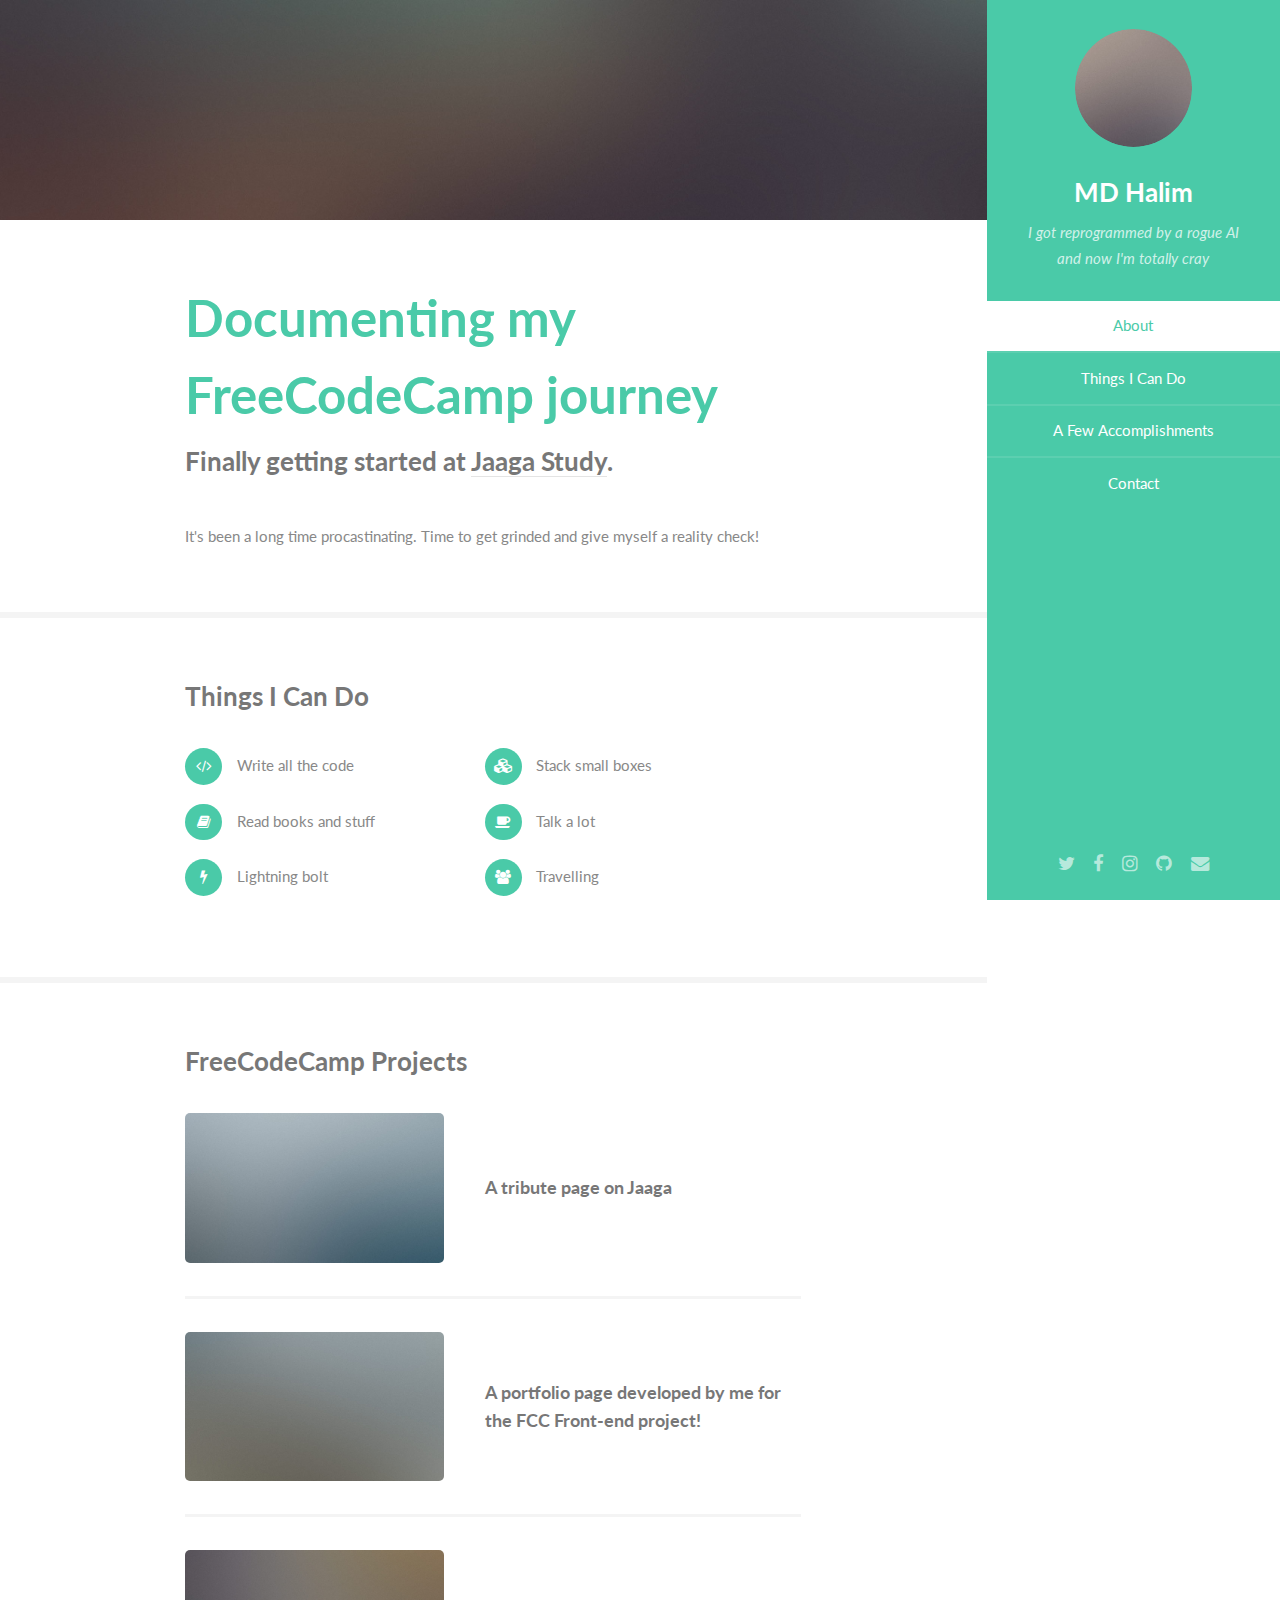
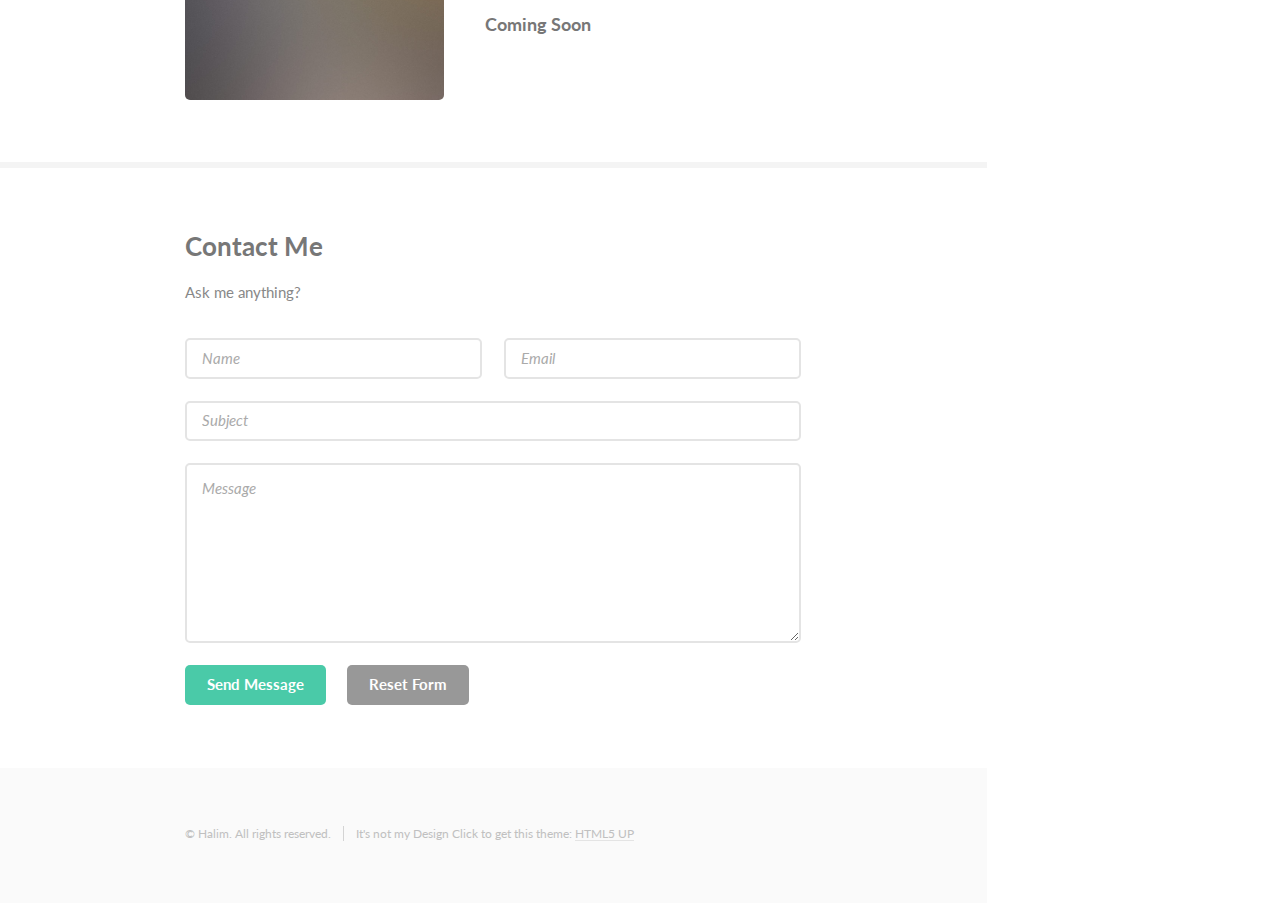
==== commit 9eb10b18: "spelling error correction" ====
--- a/index.html
+++ b/index.html
@@ -55,7 +55,7 @@
 										<h2>Documenting my FreeCodeCamp journey</h2>
 										<p>Finally getting started at <a href="http://jaaga.in/study">Jaaga Study</a>.</p>
 									</header>
-									<p>It's been a long time procastingating. Time to get grinded and give myself a reality check!<p>
+									<p>It's been a long time procastinating. Time to get grinded and give myself a reality check!<p>
 									</div>
 							</section>
 
